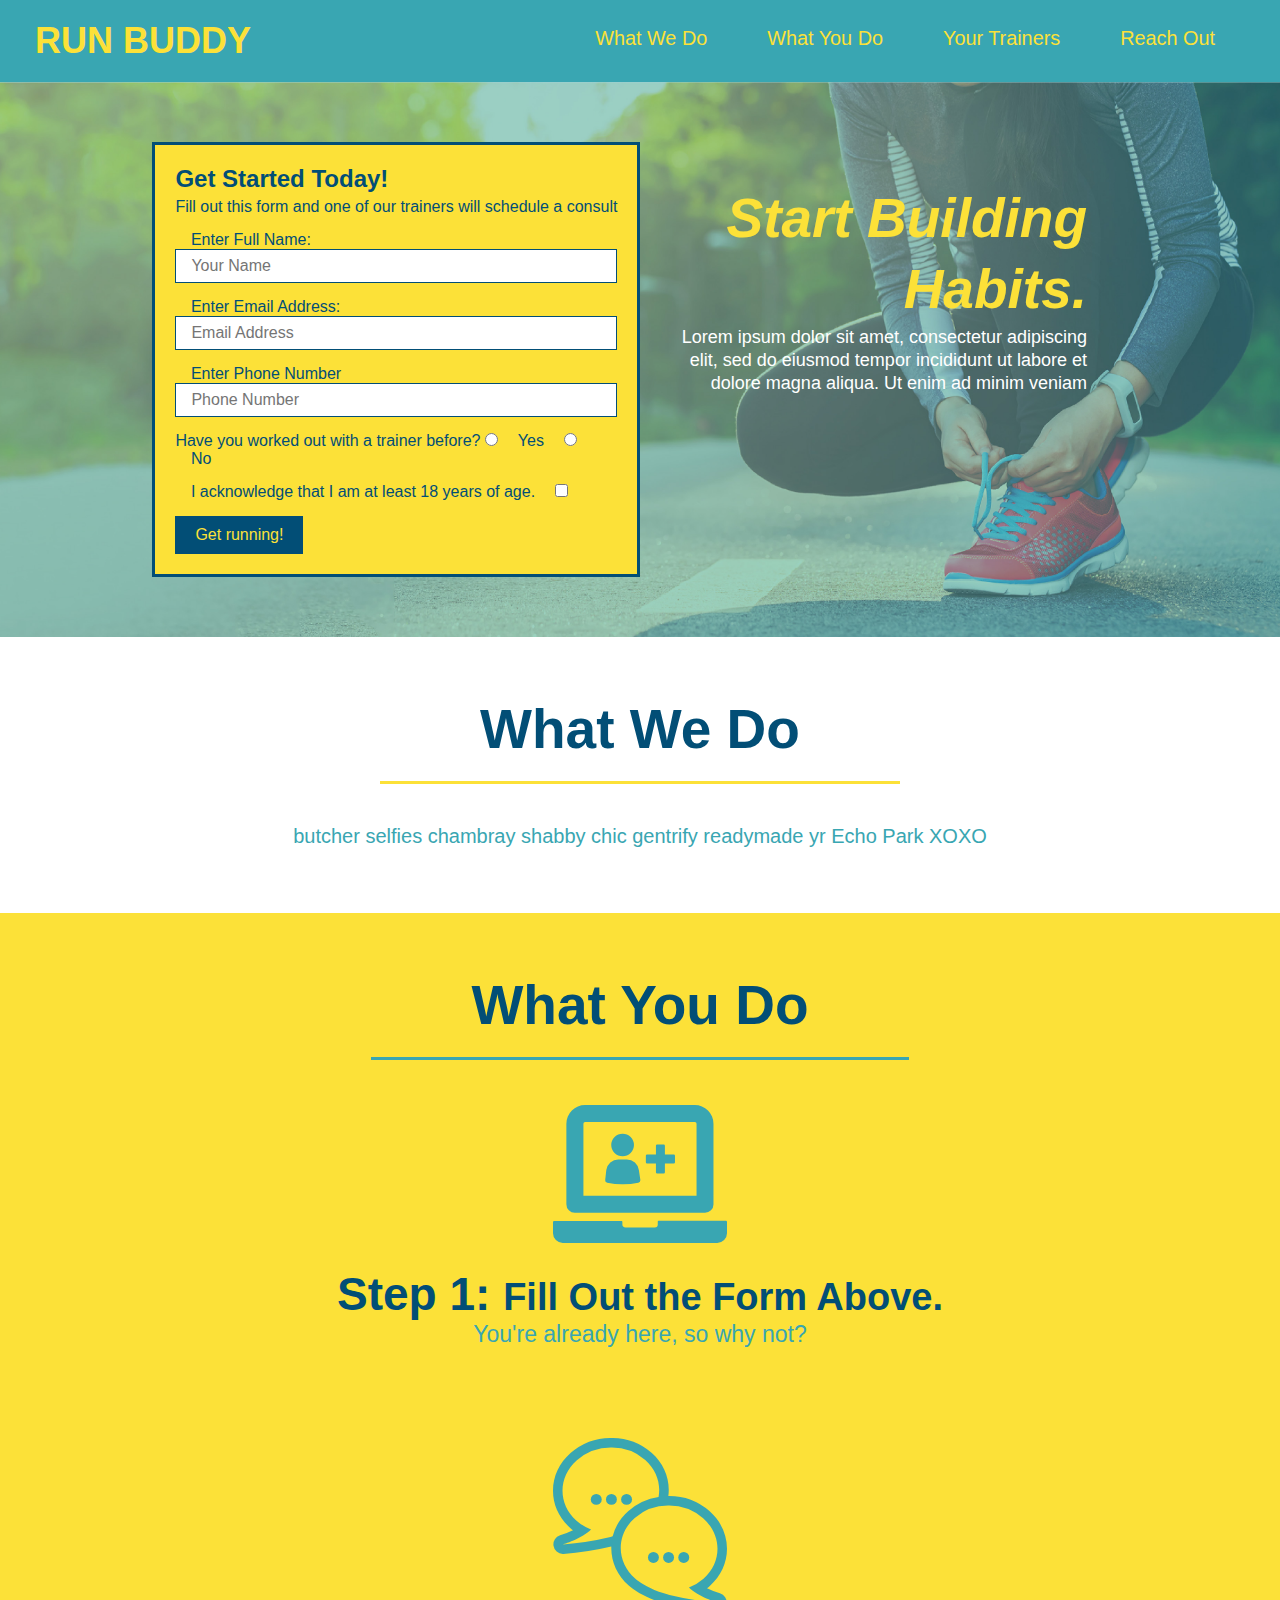
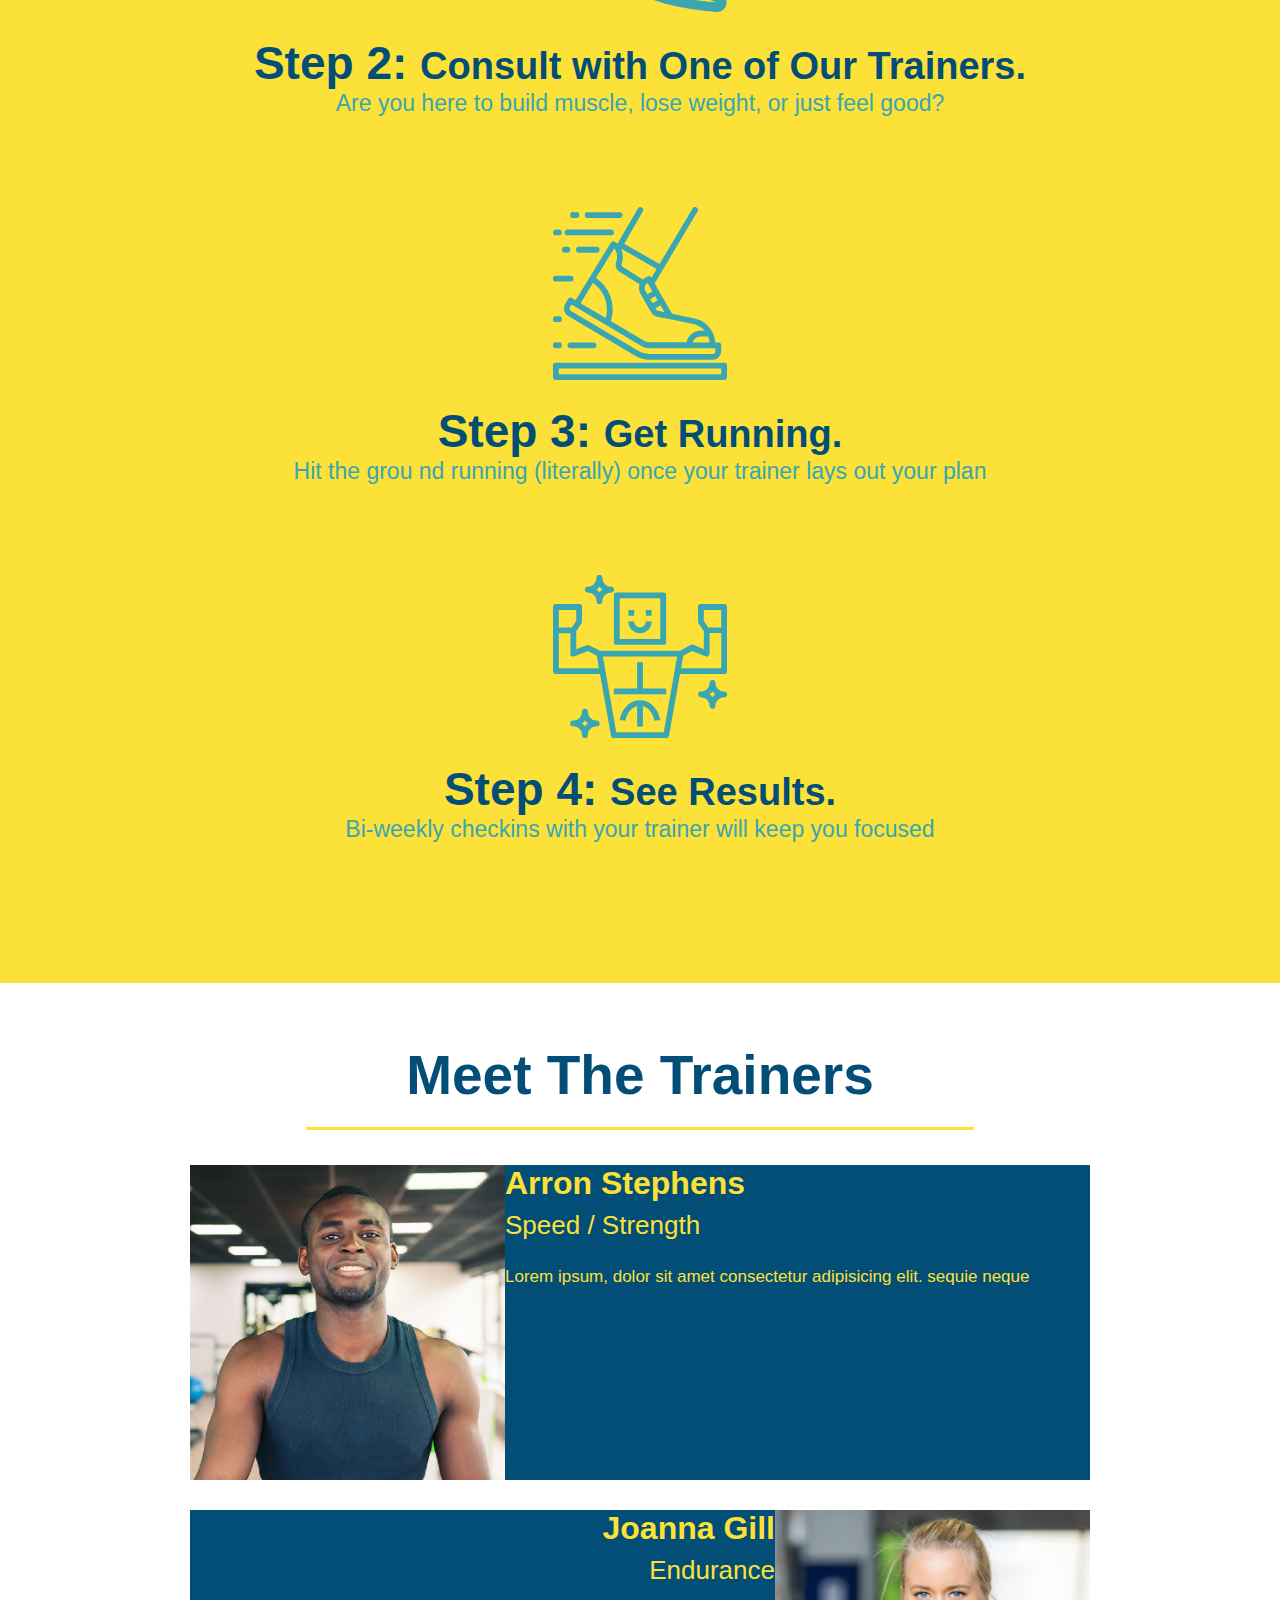
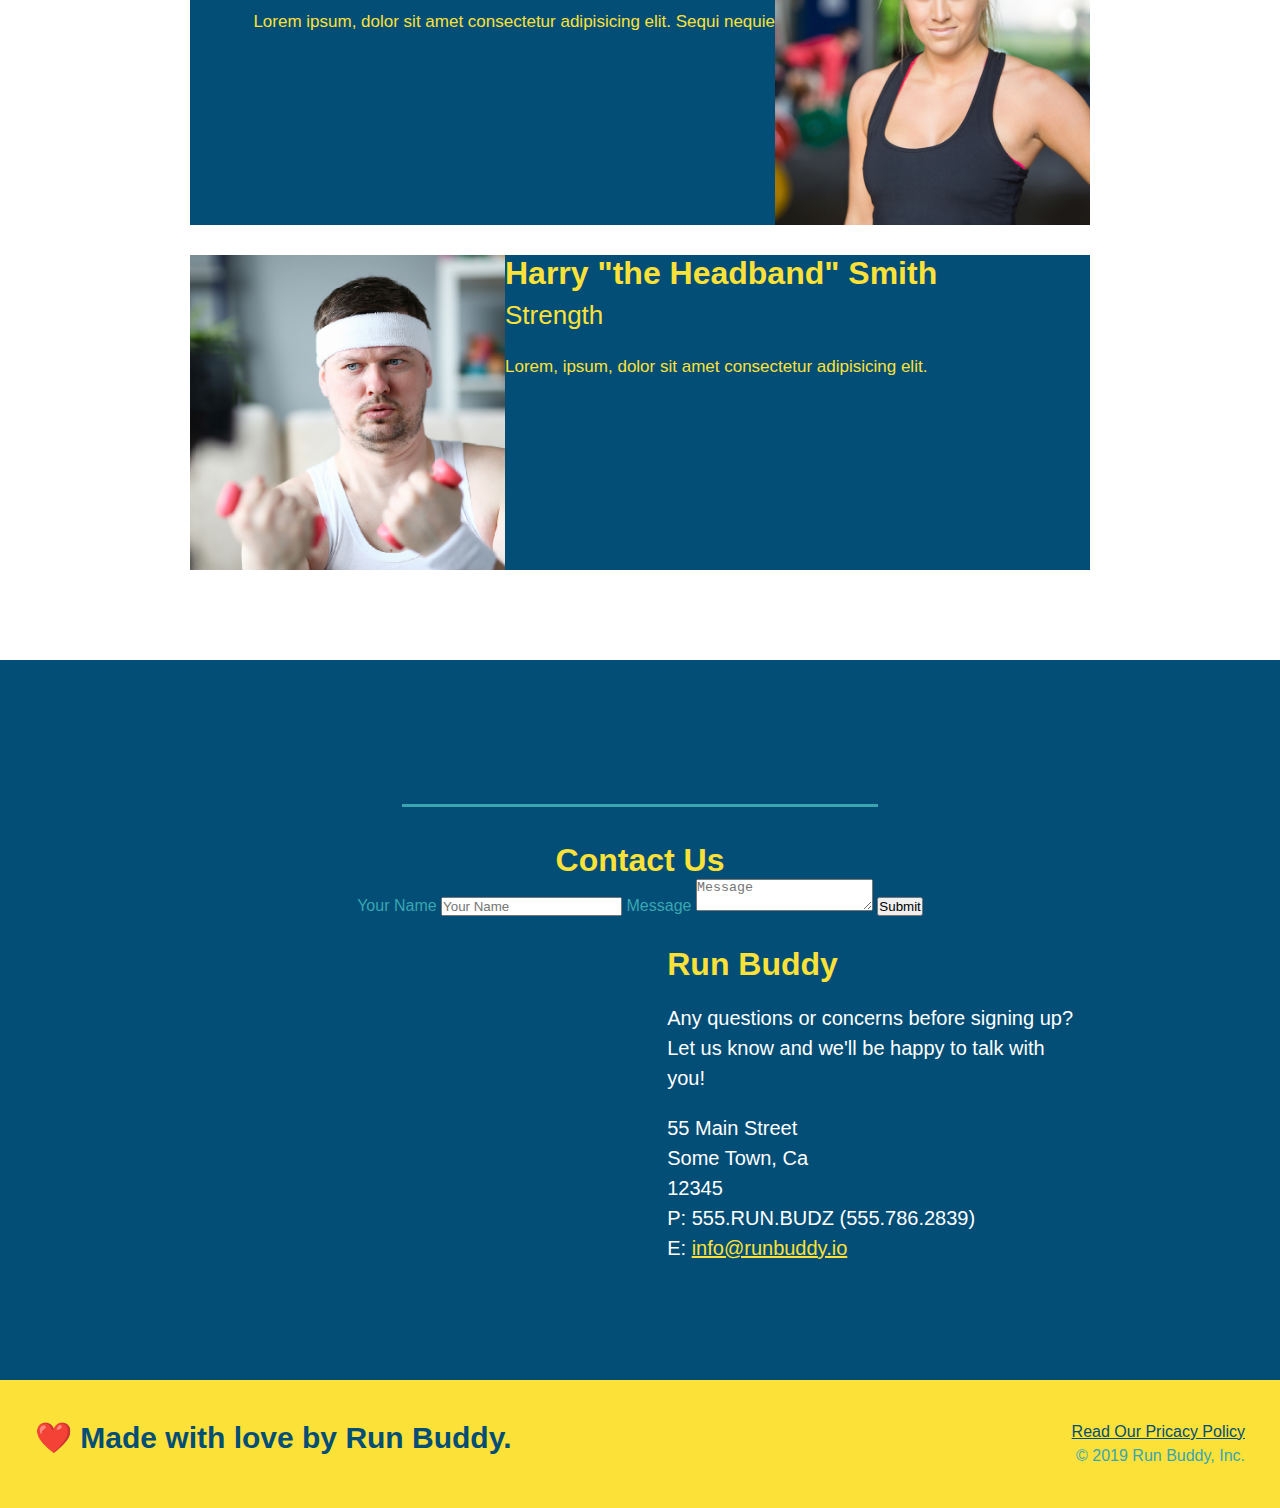
==== index.html @ 095e0df2 "add flexbox to the hero" ====
<!DOCTYPE html>
<html lang="en">
  <head>
    <link rel="stylesheet" href="style.css" />
    <meta charset="UTF-8" />
    <title>Run Buddy</title>
    
  </head> 
  
    <body>
    <!-- navigation -->
    <header>     
      <h1>
      <a href="/">RUN BUDDY</a>
      </h1>
      <nav>
    <!-- Unorderded list element -->
    <ul>
      <!-- List item element -->
      <li>
        <!-- Anchor element -->
        <a href="#what-we-do">What We Do</a>
      </li>
      <li>
          <a href="#what-you-do">What You Do</a>
      </li>
      <li>
          <a href="#your-trainers">Your Trainers</a>
      </li>
      <li>
          <a href="#reach-out">Reach Out</a>
      </li>
    </ul>

      </nav>
    </header>
    
    <!-- hero/jumbotron -->
    <section class="hero">
      <div class="hero-form">
        <h3>Get Started Today!</h3>
        <p>Fill out this form and one of our trainers will schedule a consult</p>
      <!-- Add form element -->
      <form>
        <label for="name">Enter Full Name:</label>
        <input type="text" placeholder="Your Name" name="name" id="name" class="form-input">
        
        <label for="email">Enter Email Address:</label>
        <input type="email" placeholder="Email Address" name="email" id="email" class="form-input">
        
        <label for="phone">Enter Phone Number</label>
        <input type="tel" placeholder="Phone Number" name="phone" id="phone" class="form-input">
        <p>
          Have you worked out with a trainer before?
          <input type="radio" name="trainer-confirm" id="trainer-yes" />
          <label for="trainer-yes">Yes</label>
          
          <input type="radio" name="trainer-confirm" id="trainer-no" />
          <label for="trainer-no">No</label>
        </p>
        <p>
          <label for="checkbox" >
            I acknowledge that I am at least 18 years of age.
          </label>
          <input type="checkbox" name="age-confirm" id="checkbox" />
        </p>
        <button type="submit">
          Get running!
        </button>
      </form>
      </div>
      <div class= "hero-cta">
        <h2>Start Building Habits.</h2>
        <p>Lorem ipsum dolor sit amet, consectetur adipiscing elit, sed do eiusmod tempor incididunt ut labore et dolore magna aliqua. Ut enim ad minim veniam</p>
      </div>
    </section>
    <!-- end hero -->

    <!-- "what we do" section -->
    <section id="what-we-do" class="intro">
      <h2 class="section-title primary-border">What We Do</h2> 
      <p>
        butcher selfies chambray shabby chic gentrify readymade yr Echo Park XOXO
      </p>   
    </section>

    <!-- "what you do" section-->
    <section id="what-you-do" class="steps">
        <h2 class="section-title secondary-border">What You Do</h2>
    
        <div>
          <!-- insert this img element -->
          <img src="../images/step-1.svg" alt="" />
          <h3>Step 1: <span>Fill Out the Form Above.</span></h3>
          <p>You're already here, so why not?</p>
        </div>

        <div>
          <img src="../images/step-2.svg" alt="" />
          <h3>Step 2: <span>Consult with One of Our Trainers.</span></h3>
          <p>Are you here to build muscle, lose weight, or just feel good?</p>
        </div>

        <div>
          <img src="../images/step-3.svg" alt="" />
          <h3>Step 3: <span>Get Running.</span></h3>
          <p>Hit the grou nd running (literally) once your trainer lays out your plan</p>
        </div>

        <div>
          <img src="../images/step-4.svg" alt="" />
          <h3>Step 4: <span>See Results.</span></h3>
          <p>Bi-weekly checkins with your trainer will keep you focused</p>
        </div>
      </section>


    <!-- "meet the trainers" section -->
    <section id="your-trainers" class="trainers">
        <h2 class="section-title primary-border">Meet The Trainers</h2>
    <!-- First Trainer bio -->
    <article class="trainer">
      <img src="../images/trainer-1.jpg" alt="Arron Stephens in his workout clothes" />
      <div class="trainer-bio text-left">
        <h3>Arron Stephens</h3>
        <h4>Speed / Strength</h4>
        <p>
          Lorem ipsum, dolor sit amet consectetur adipisicing elit. sequie neque
        </p>
      </div>
    </article>

    <!-- second trainer bio -->
    <article class="trainer">
      <div class="trainer-bio text-right">
        <h3>Joanna Gill</h3>
        <h4>Endurance</h4>
        <p>
          Lorem ipsum, dolor sit amet consectetur adipisicing elit. Sequi nequie 
        </p>
      </div>
      <img src="../images/trainer-2.jpg" alt="Joanna Gill cooling off" />
    </article>

    <!-- third trainer bio -->
    <article class="trainer">
      <img src="../images/trainer-3.jpg" alt="Harry Smith wearing a headband" />
      <div class="trainer-bio text-left">
        <h3>Harry "the Headband" Smith</h3>
        <h4>Strength</h4>
        <p>
          Lorem, ipsum, dolor sit amet consectetur adipisicing elit.
        </p>
        </div>
    </article>
    </section>

    <!-- "reach out" section -->
    <section id="reach-out" class="contact">
        <h2 class="section-title secondary-border">Reach Out</h2>
          <div class="contact-info">
            <h3>Contact Us</h3>
            <form>
              <label for="contact-name">Your Name</label>
              <input type="text" id="contact-name" placeholder="Your Name" />

              <label for="contact-message">Message</label>
              <textarea id="contact-message" placeholder="Message"></textarea>

              <button type="submit">Submit</button>
            </form> 
            <iframe src="https://www.google.com/maps/embed?pb=!1m18!1m12!1m3!1d3426.650216845547!2d-97.60556234904563!3d30.81244198151915!2m3!1f0!2f0!3f0!3m2!1i1024!2i768!4f13.1!3m3!1m2!1s0x86452578ee0fd2d3%3A0x9c4476f71f0358c9!2s113%20Peony%20Ln.%2C%20Jarrell%2C%20TX%2076537!5e0!3m2!1sen!2sus!4v1628014900349!5m2!1sen!2sus" 
            width="400" 
            height="400" 
            style="border:0;" 
            allowfullscreen="" 
            loading="lazy">
            </iframe> 
            <div>
              <h3>Run Buddy</h3>
              <p>
              Any questions or concerns before signing up?
              <br />
              Let us know and we'll be happy to talk with you!
              </p>
              <address>
              55 Main Street <br/>
              Some Town, Ca <br/>
              12345<br/>
              P: 555.RUN.BUDZ (555.786.2839)<br/>
              E: <a href="mailto:info@runbuddy.io">info@runbuddy.io</a>
              </address>
          </div>
          </div>
           
    
        </section>
          

    <!-- footer -->
    <footer>
        <h2>❤️ Made with love by Run Buddy.</h2>
          <div>
              <a href="./privacy-policy.html">Read Our Pricacy Policy</a><br />
              &copy; 2019 Run Buddy, Inc.
          </div>
    </footer>

  </body>
</html>
---- style.css ----
* {
  margin: 0;
  padding: 0;
  box-sizing: border-box;
}

body {
  /* more on this crazy alphanumerical value in a minute! */
  color: #39a6b2;
  font-family: Helvetica, Arial, sans-serif;
}

/* apply styles to <header> */
header {
  flex-wrap: wrap;
  display: flex;
  justify-content: space-between;
  padding: 20px 35px;
  background-color: #39a6b2
}

header h1 {
  font-weight: bold;
  font-size: 36px;
  color: #fce138;
  margin: 0;
}

header a {
  color: #fce138;
}

header a {
  text-decoration: none;
  color: #fce138;
}

header nav {
  margin: 7px 0;
}

header nav ul {
  display: flex;
  flex-wrap: wrap;
  justify-content: space-between;
  align-items: center;
  list-style: none;
}

header nav ul li a {
  margin: 0 30px;
  font-weight: lighter;
  font-size: 1.55vw;
}

header h1 {
  font-weight: bold;
  font-size: 36px;
  color: #fce138;
  margin: 0;
}

footer {
  display: flex;
  justify-content: space-between;
  flex-wrap: wrap;
  background: #fce138;
  width: 100%;
  padding: 40px 35px;
}

footer h2 {
  
  color: #024e76;
  font-size: 30px;
  margin: 0;
}

footer div {
  
  line-height: 1.5;
  text-align: right;
}

footer a {
  color: #024e76;
}

section {
  padding: 60px;
}

/* Hero Style Start */
.hero {
  background-image: url("../images/hero-bg.jpg");
  display: flex;
  justify-content: center;
  flex-wrap: wrap;
  background-size: cover;
  background-position: center;
  
}
/* Hero Style End */

.hero-form {
  background-color: #fce138;
  color: #024e76;
  padding: 20px;
  
  border: 3px solid #024e76;
  
  
  
}

.hero-form h3 {
  margin: 0;
  font-size: 24px;
}

.hero-form p {
  margin: 5px 0 15px 0;
}

.form-input {
  border: 1px solid #024e76;
  display: block;
  padding: 7px 15px;
  font-size: 16px;
  color: #024e76;
  width: 100%;
  margin-bottom: 15px;

}

.hero-form label {
  margin: 0 5px;
  width: 40%;
  margin: 3.5%;
}

.hero-form button {
  color: #fce138;
  background-color: #024e76;
  border: none;
  padding: 10px 20px;
  font-size: 16px;
}

.hero-cta {
  width: 35%;
  text-align: right;
  margin: 3.5%;
  color: #fff;
  font-size: 18px;
  line-height: 1.3;
}

.hero-cta h2 {
  font-style: italic;
  font-size: 55px;
  color: #fce138;
}


.intro {
  text-align: center;
}


.intro p {
  line-height: 1.7;
  color: #39a6b2;
  width: 80%;
  font-size: 20px;
  margin: 0 auto;
}


.steps {
  text-align: center;
  background: #fce138;
}

.section-title {
  font-size: 55px;
  color: #024e76;
  margin-bottom: 35px;
  padding: 0 100px 20px 100px;
  display: inline-block;
  border-bottom: 3px solid;
}

.primary-border {
  border-color: #fce138;
}

.secondary-border {
  border-color: #39a6b2;
}

.steps div {
  margin-bottom: 80px;
}

.steps img {
  width: 15%;
  margin: 10px 0;
}

.steps h3 {
  color: #024e76;
  font-size: 46px;
  margin-top: 10px;
}

.steps p {
  color: #39a6b2;
  font-size: 23px;
}

.steps span {
  font-size: 38px;
}

.trainers {
  text-align: center;
}

.trainer {
  width: 900px;
  margin: 0 auto 30px auto;
  background: #024e76;
  color: #fce138;
  overflow: auto;
}

.trainer img {
  width: 35%;
  float: left;
}

.trainer-bio {
  padding: 35 px;
  float: left;
  width: 65%;
}

.trainer-bio h3 {
  font-size: 32px;
  margin-bottom: 8px;
}

.trainer-bio h4 {
  font-weight: lighter;
  font-size: 26px;
  margin-bottom: 25px;
}

.trainer-bio p {
  font-size: 17px;
  line-height: 1.3;
}

.text-left {
  text-align: left;
}

.text-right {
  text-align: right;
}

/* REACH OUT STYELS START */

.contact {
  text-align: center;
  background: #024e76;
}

.contact-info iframe {
  width: 400px;
  height: 400px;
}

.contact-info div {
  width: 410px;
  display: inline-block;
  vertical-align: top;
  text-align: left;
  margin: 30px 0 0 60px;
  color: white;
}

.contact-info h3 {
  color: #fce138;
  font-size: 32px;
}

.contact-info p, .contact-info address {
  margin: 20px 0;
  line-height: 1.5;
  font-size: 20px;
  font-style: normal;
}

.contact-info a {
  color: #fce138;
}

/* REACH OUT STYLES END */
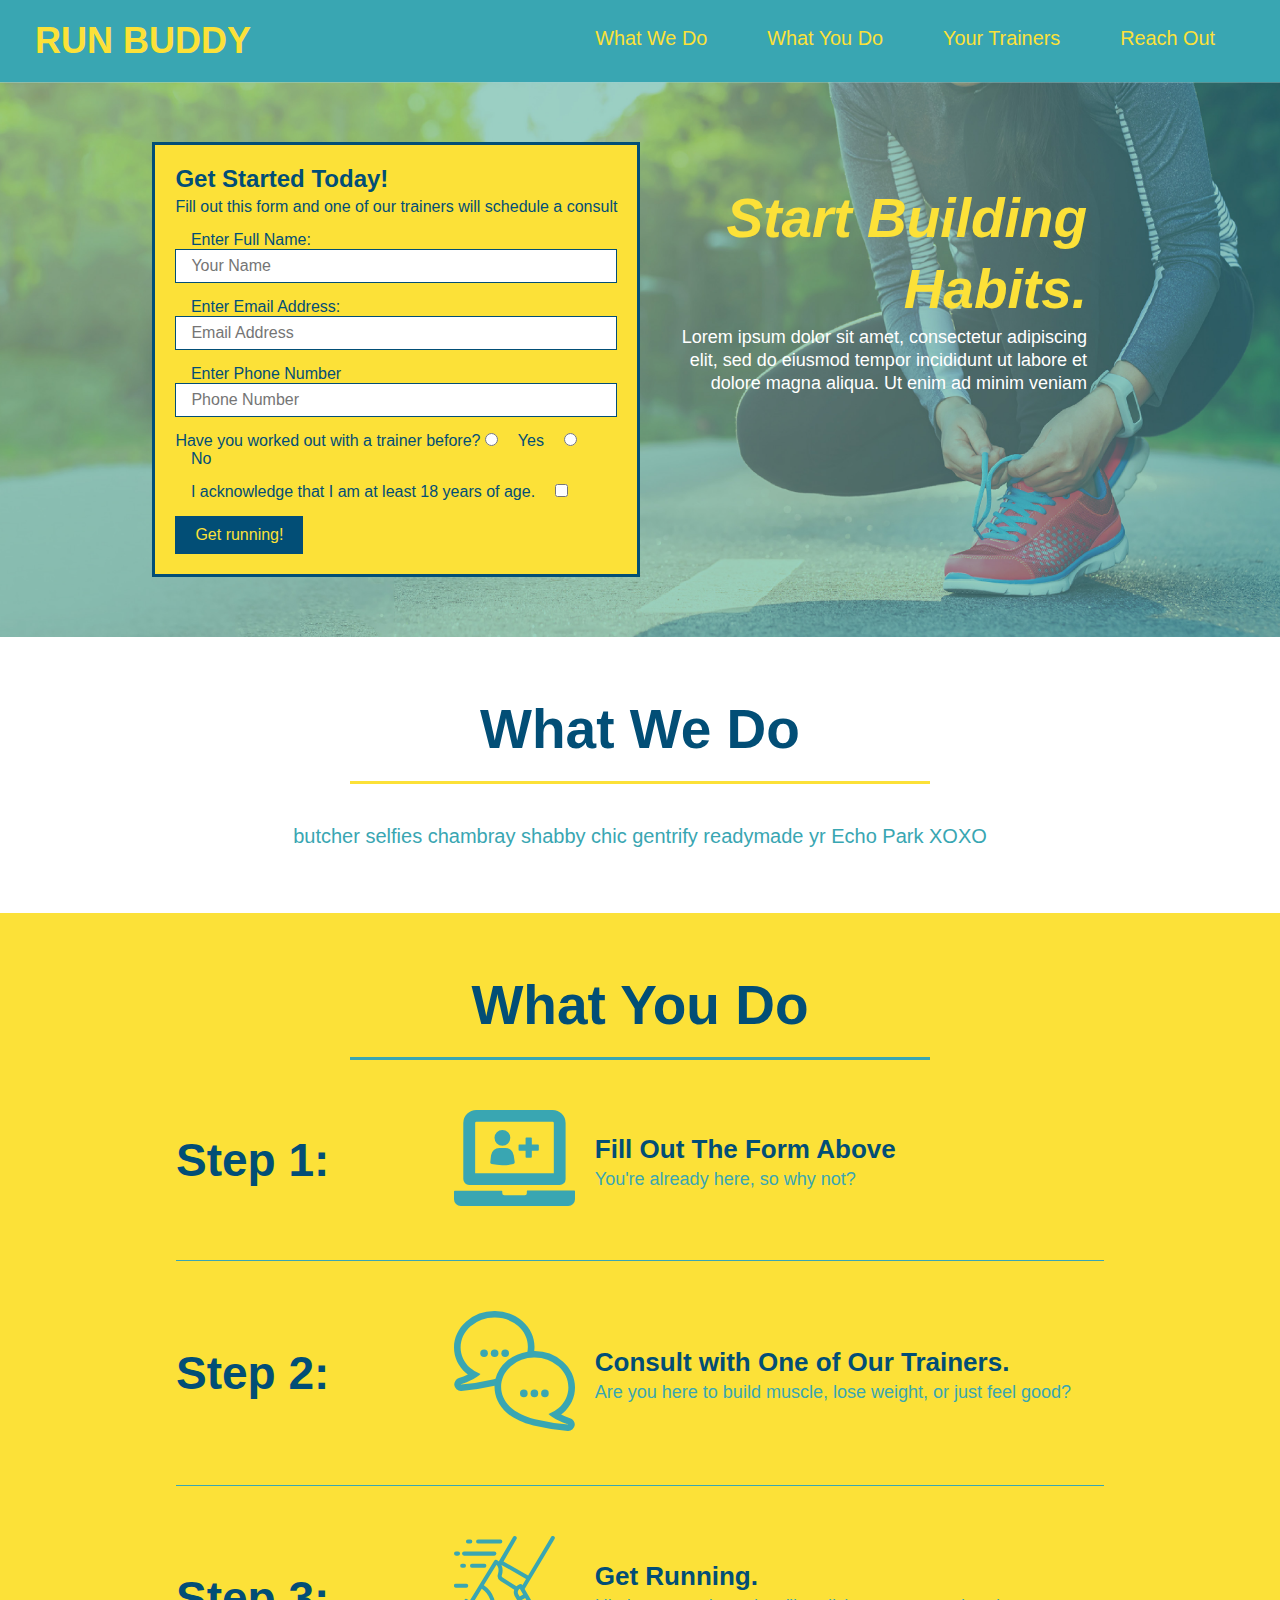
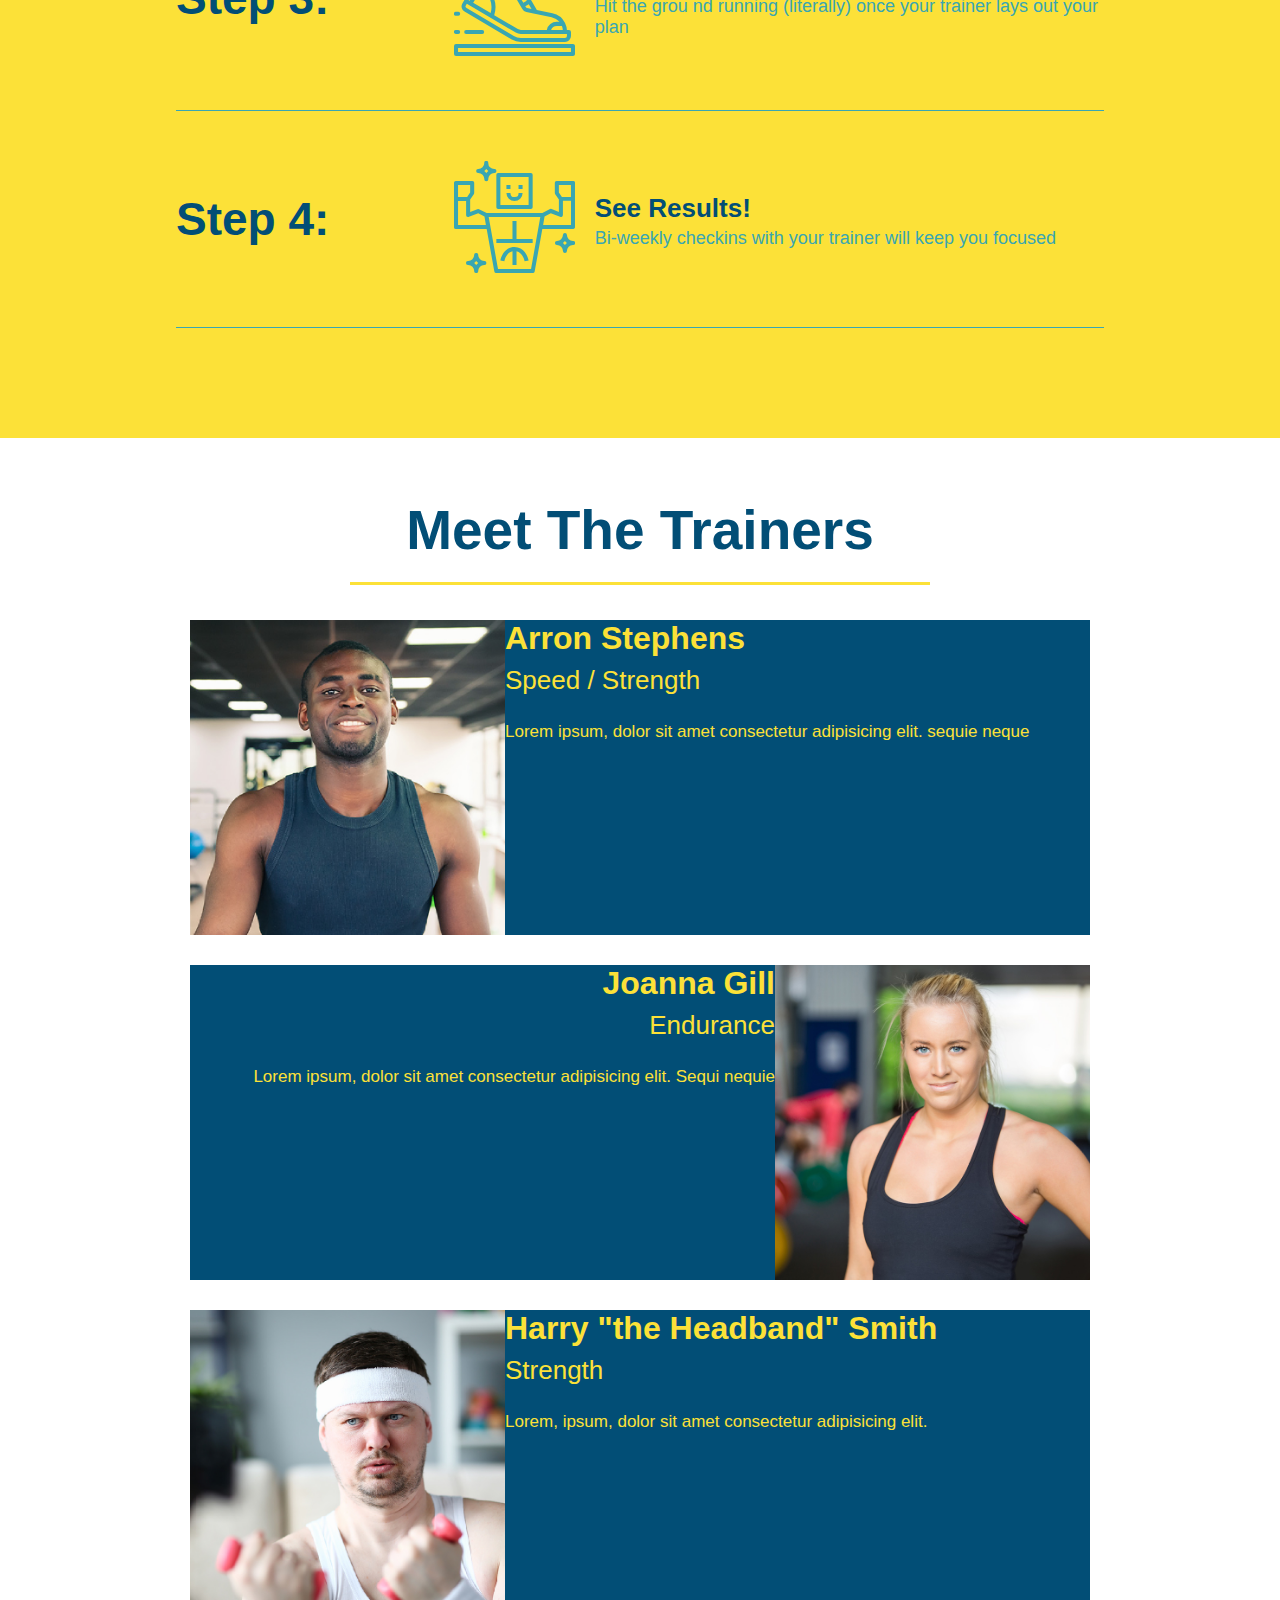
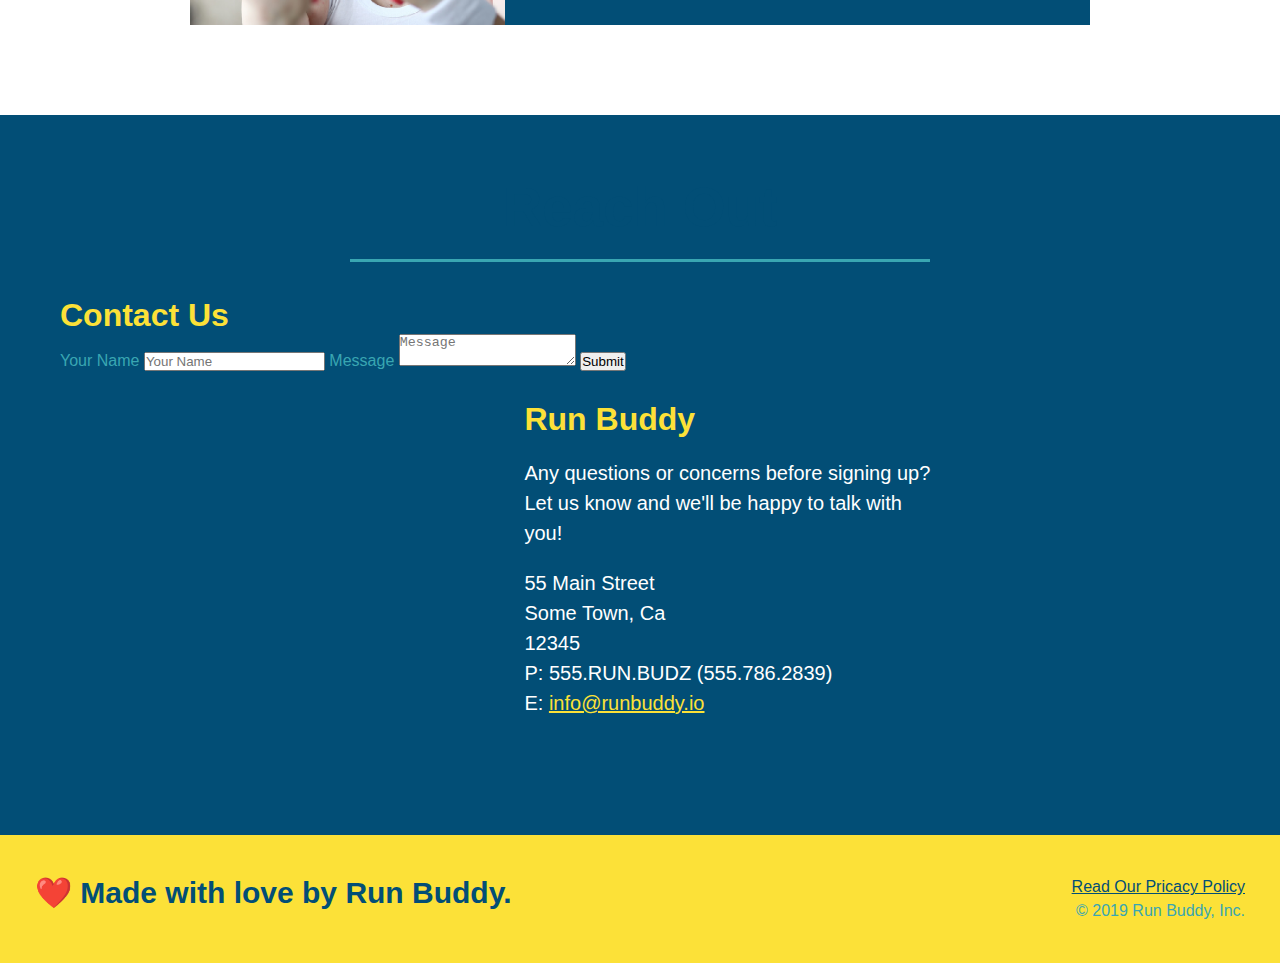
==== commit f524388d: "add flexbox to the steps" ====
--- a/index.html
+++ b/index.html
@@ -78,39 +78,71 @@
 
     <!-- "what we do" section -->
     <section id="what-we-do" class="intro">
+    <div class="flex-row">
       <h2 class="section-title primary-border">What We Do</h2> 
+    </div>
+    <div> 
       <p>
         butcher selfies chambray shabby chic gentrify readymade yr Echo Park XOXO
       </p>   
+    </div>
     </section>
 
     <!-- "what you do" section-->
     <section id="what-you-do" class="steps">
         <h2 class="section-title secondary-border">What You Do</h2>
     
-        <div>
-          <!-- insert this img element -->
-          <img src="../images/step-1.svg" alt="" />
-          <h3>Step 1: <span>Fill Out the Form Above.</span></h3>
-          <p>You're already here, so why not?</p>
-        </div>
-
-        <div>
-          <img src="../images/step-2.svg" alt="" />
-          <h3>Step 2: <span>Consult with One of Our Trainers.</span></h3>
-          <p>Are you here to build muscle, lose weight, or just feel good?</p>
-        </div>
-
-        <div>
-          <img src="../images/step-3.svg" alt="" />
-          <h3>Step 3: <span>Get Running.</span></h3>
+        <div class="step">
+          <h3>Step 1:</h3>
+          <div class="step-info">
+            <div class="step-img">
+              <img src="../images/step-1.svg" alt="" />
+            </div>
+            <div class="step-text">
+              <h4>Fill Out The Form Above</h4>
+            <p>You're already here, so why not?</p>
+        </div>
+        </div>
+        </div>
+
+        <div class="step">
+          <h3>Step 2:</h3>
+          <div class="step-info">
+            <div class="step-img">
+              <img src="../images/step-2.svg" alt="" />
+            </div>
+            <div class="step-text">
+              <h4>Consult with One of Our Trainers.</h4>
+            <p>Are you here to build muscle, lose weight, or just feel good?</p>
+        </div>
+        </div>
+        </div>
+
+
+        <div class="step">
+          <h3>Step 3:</h3>
+          <div class="step-info">
+            <div class="step-img">
+              <img src="../images/step-3.svg" alt="" />
+            </div>
+            <div class="step-text">
+              <h4>Get Running.</h4>
           <p>Hit the grou nd running (literally) once your trainer lays out your plan</p>
         </div>
-
-        <div>
-          <img src="../images/step-4.svg" alt="" />
-          <h3>Step 4: <span>See Results.</span></h3>
-          <p>Bi-weekly checkins with your trainer will keep you focused</p>
+        </div>
+        </div>
+
+        <div class="step">
+          <h3>Step 4:</h3>
+          <div class="step-info">
+            <div class="step-img">
+              <img src="../images/step-4.svg" alt="" />
+            </div>
+            <div class="step-text">
+              <h4>See Results!</h4>
+            <p>Bi-weekly checkins with your trainer will keep you focused</p>
+            </div>
+          </div>
         </div>
       </section>
 
--- a/style.css
+++ b/style.css
@@ -163,9 +163,7 @@
 }
 
 
-.intro {
-  text-align: center;
-}
+
 
 
 .intro p {
@@ -174,20 +172,22 @@
   width: 80%;
   font-size: 20px;
   margin: 0 auto;
+  text-align: center;
 }
 
 
 .steps {
-  text-align: center;
+  
   background: #fce138;
 }
 
 .section-title {
   font-size: 55px;
   color: #024e76;
-  margin-bottom: 35px;
-  padding: 0 100px 20px 100px;
-  display: inline-block;
+  padding-bottom: 20px;
+  text-align: center;
+  margin: 0 auto 35px auto;
+  width: 50%;
   border-bottom: 3px solid;
 }
 
@@ -199,32 +199,56 @@
   border-color: #39a6b2;
 }
 
-.steps div {
-  margin-bottom: 80px;
-}
-
-.steps img {
-  width: 15%;
-  margin: 10px 0;
-}
-
-.steps h3 {
+.step {
+  margin: 50px auto;
+  padding-bottom: 50px;
+  width: 80%;
+  border-bottom: 1px solid #39a6b2;
+  display: flex;
+  flex-wrap: wrap;
+  align-items: center;
+  justify-content: space-between;
+}
+
+.step-img {
+  flex: 1 12%;
+  margin-right: 20px;
+}
+
+.step h3 {
   color: #024e76;
   font-size: 46px;
-  margin-top: 10px;
-}
-
-.steps p {
+  flex: 1 30%;
+}
+
+.step-info {
+  flex: 2 70%;
+  display: flex;
+  flex-wrap: wrap;
+  align-items: center;
+}
+
+.step-text p {
   color: #39a6b2;
-  font-size: 23px;
-}
-
-.steps span {
-  font-size: 38px;
+  font-size: 18px;
+}
+
+.step-text h4 {
+  font-size: 26px;
+  line-height: 1.5;
+  color: #024e76;
+}
+
+.step-text {
+  flex:12;
+}
+
+.step-img img {
+  max-width: 100%;
 }
 
 .trainers {
-  text-align: center;
+  
 }
 
 .trainer {
@@ -273,7 +297,7 @@
 /* REACH OUT STYELS START */
 
 .contact {
-  text-align: center;
+  
   background: #024e76;
 }
 
@@ -307,6 +331,10 @@
   color: #fce138;
 }
 
+.flex-row {
+  display: flex;
+}
+
 /* REACH OUT STYLES END */
 
 
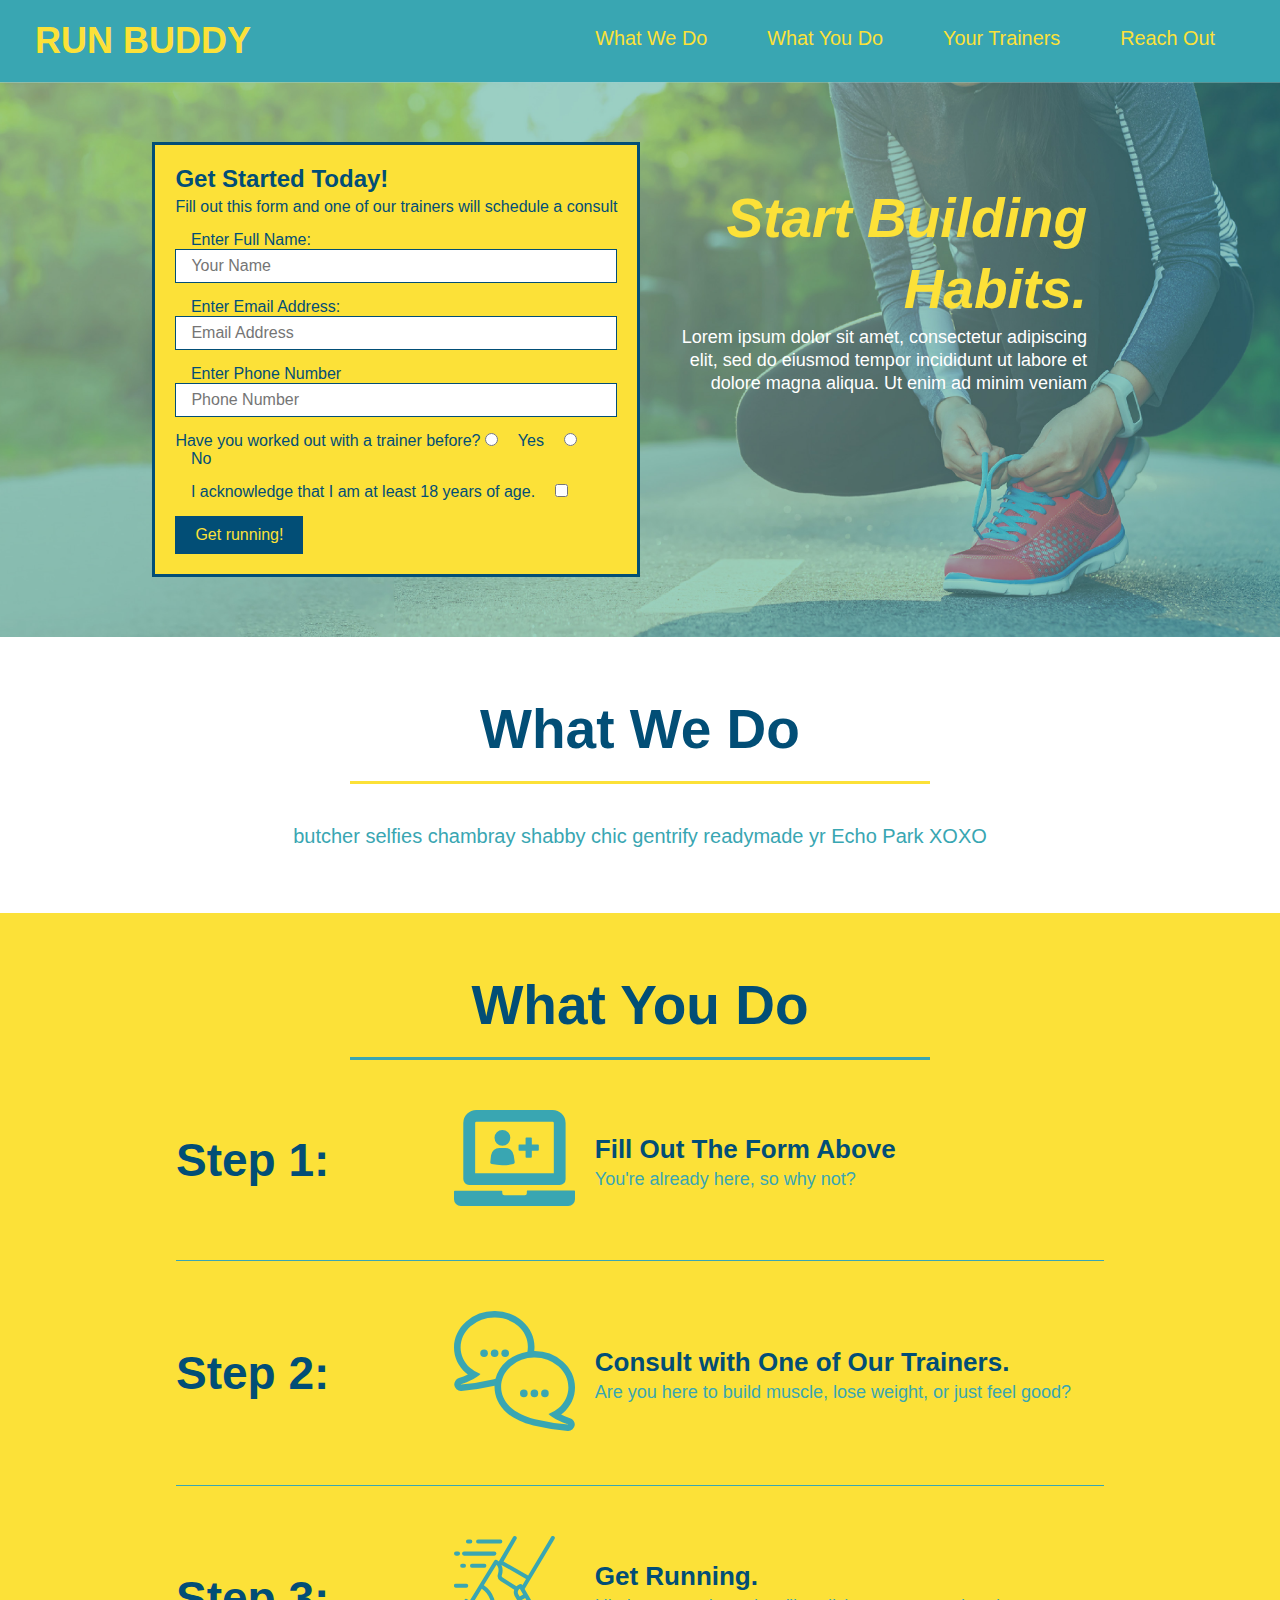
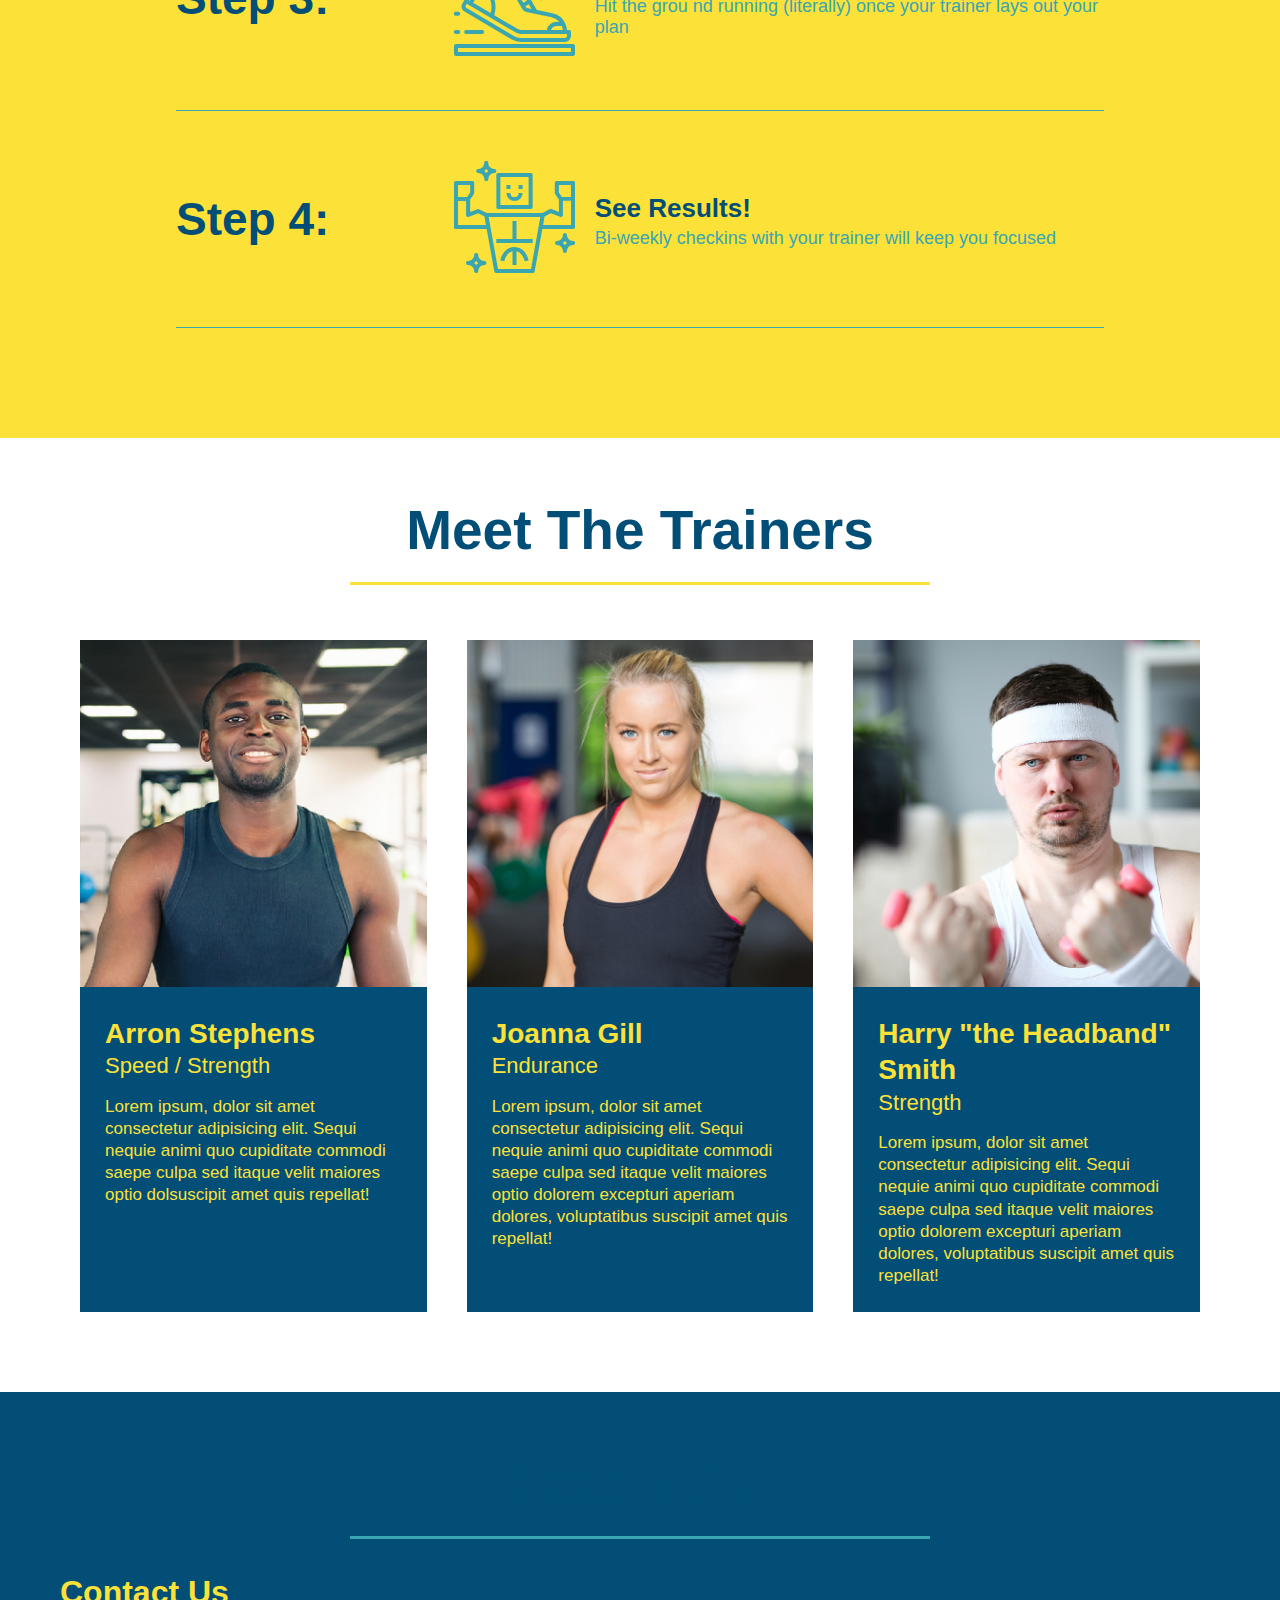
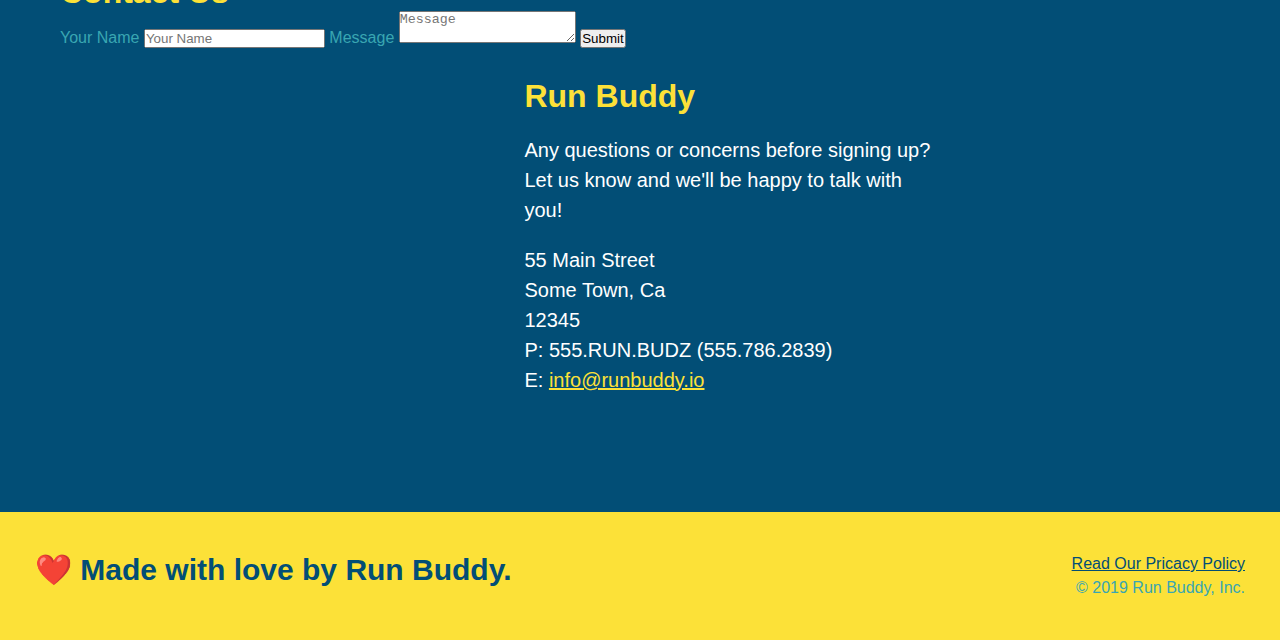
==== commit 8a395745: "add flexbox to the trainers" ====
--- a/index.html
+++ b/index.html
@@ -148,44 +148,57 @@
 
 
     <!-- "meet the trainers" section -->
-    <section id="your-trainers" class="trainers">
+    <section id="your-trainers">
         <h2 class="section-title primary-border">Meet The Trainers</h2>
     <!-- First Trainer bio -->
+    <div class="trainers">
     <article class="trainer">
       <img src="../images/trainer-1.jpg" alt="Arron Stephens in his workout clothes" />
-      <div class="trainer-bio text-left">
-        <h3>Arron Stephens</h3>
-        <h4>Speed / Strength</h4>
-        <p>
-          Lorem ipsum, dolor sit amet consectetur adipisicing elit. sequie neque
-        </p>
-      </div>
-    </article>
+      <div class="trainer-bio">
+        <h3 class="trainer-name">Arron Stephens</h3>
+        <h4 class="trainer-role">Speed / Strength</h4>
+        <p>
+          Lorem ipsum, dolor sit amet consectetur adipisicing elit. Sequi nequie animi quo cupiditate commodi saepe culpa sed 
+          itaque velit maiores optio dolsuscipit amet quis repellat!
+        </p>   
+      </div>
+      </article>
+    
+    
+
 
     <!-- second trainer bio -->
     <article class="trainer">
-      <div class="trainer-bio text-right">
-        <h3>Joanna Gill</h3>
-        <h4>Endurance</h4>
-        <p>
-          Lorem ipsum, dolor sit amet consectetur adipisicing elit. Sequi nequie 
-        </p>
-      </div>
       <img src="../images/trainer-2.jpg" alt="Joanna Gill cooling off" />
+      <div class="trainer-bio">
+        <h3 class="trainer-name">Joanna Gill</h3>
+        <h4 class="trainer-role">Endurance</h4>
+        <p>
+          Lorem ipsum, dolor sit amet consectetur adipisicing elit. Sequi nequie animi quo cupiditate commodi saepe culpa sed 
+          itaque velit maiores optio dolorem excepturi aperiam dolores, voluptatibus suscipit amet quis repellat!
+        </p>
+      
+      </div>
+      
     </article>
 
     <!-- third trainer bio -->
     <article class="trainer">
       <img src="../images/trainer-3.jpg" alt="Harry Smith wearing a headband" />
-      <div class="trainer-bio text-left">
-        <h3>Harry "the Headband" Smith</h3>
-        <h4>Strength</h4>
-        <p>
-          Lorem, ipsum, dolor sit amet consectetur adipisicing elit.
-        </p>
-        </div>
+      <div class="trainer-bio">
+        <h3 class="trainer-name">Harry "the Headband" Smith</h3>
+        <h4 class="trainer-role">Strength</h4>
+        <p>
+          Lorem ipsum, dolor sit amet consectetur adipisicing elit. Sequi nequie animi quo cupiditate commodi saepe culpa sed 
+          itaque velit maiores optio dolorem excepturi aperiam dolores, voluptatibus suscipit amet quis repellat!
+        </p>
+        
+      </div>
+      
     </article>
-    </section>
+        
+  </section>
+
 
     <!-- "reach out" section -->
     <section id="reach-out" class="contact">
--- a/style.css
+++ b/style.css
@@ -248,51 +248,51 @@
 }
 
 .trainers {
-  
+  width: 100%;
+  margin: 0 auto;
+  display:flex;
+  flex-wrap:wrap;
+  justify-content: space-around;
 }
 
 .trainer {
-  width: 900px;
-  margin: 0 auto 30px auto;
+  
+  margin: 20px;
   background: #024e76;
   color: #fce138;
-  overflow: auto;
+  flex: 1;
+  
 }
 
 .trainer img {
-  width: 35%;
-  float: left;
+  width: 100%;
+  
 }
 
 .trainer-bio {
-  padding: 35 px;
-  float: left;
-  width: 65%;
+  padding:25px;
+  
+  
+  line-height: 1.3;
 }
 
 .trainer-bio h3 {
-  font-size: 32px;
-  margin-bottom: 8px;
+  font-size: 28px;
+  
 }
 
 .trainer-bio h4 {
   font-weight: lighter;
-  font-size: 26px;
-  margin-bottom: 25px;
+  font-size: 22px;
+  margin-bottom: 15px;
 }
 
 .trainer-bio p {
   font-size: 17px;
-  line-height: 1.3;
-}
-
-.text-left {
-  text-align: left;
-}
-
-.text-right {
-  text-align: right;
-}
+  
+}
+
+
 
 /* REACH OUT STYELS START */
 
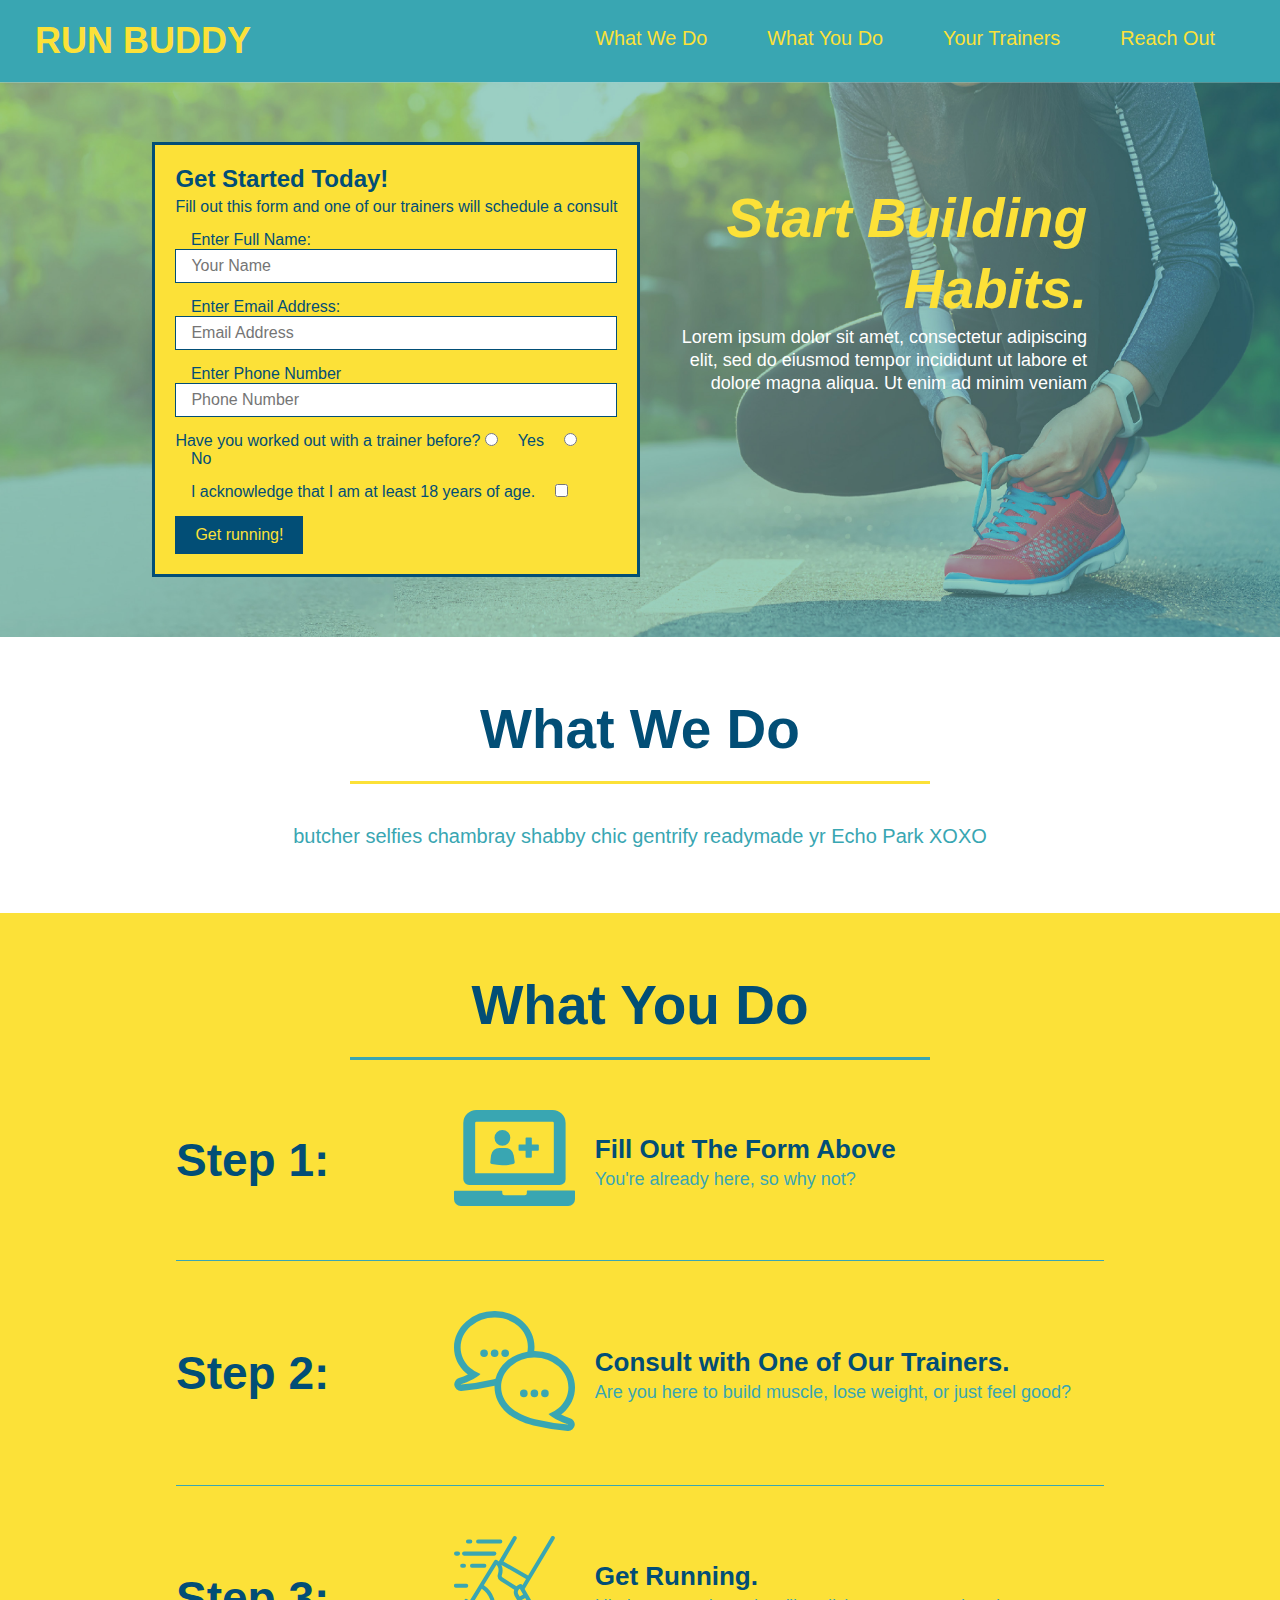
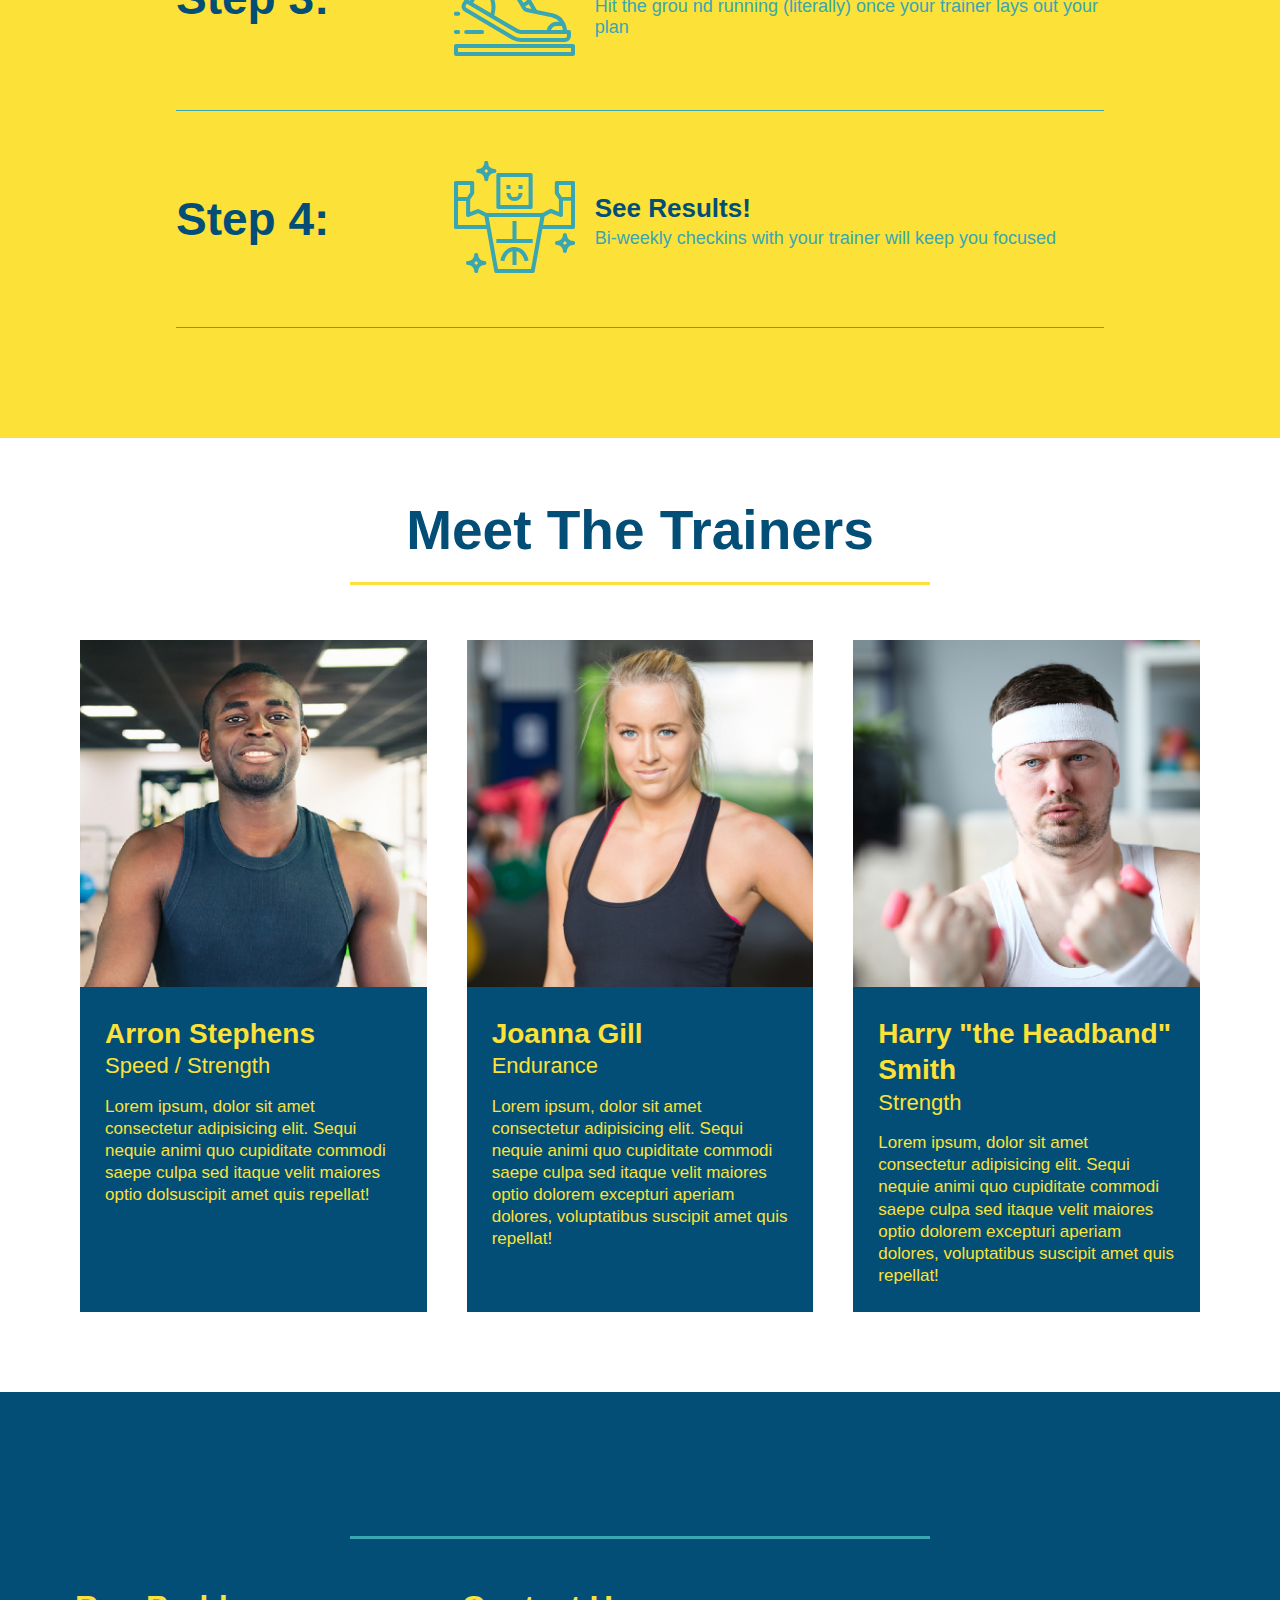
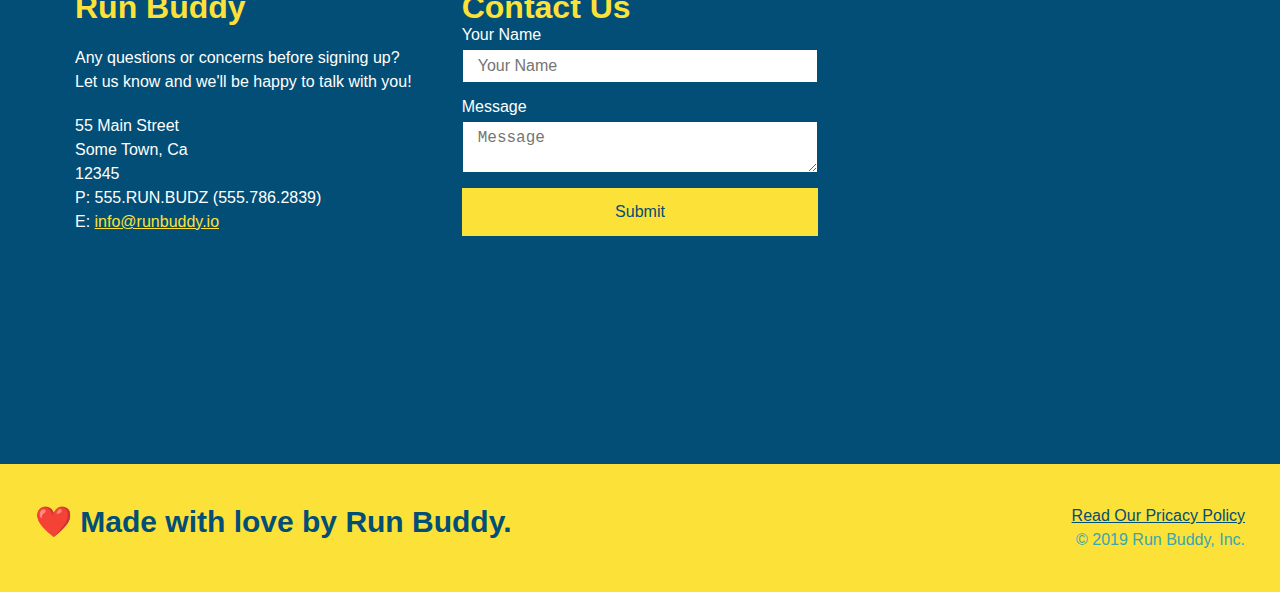
==== commit d8b6069a: "added flex box for reach out section" ====
--- a/index.html
+++ b/index.html
@@ -203,17 +203,41 @@
     <!-- "reach out" section -->
     <section id="reach-out" class="contact">
         <h2 class="section-title secondary-border">Reach Out</h2>
+          
           <div class="contact-info">
+           <div> 
+            <h3>Run Buddy</h3>
+            <p>
+            Any questions or concerns before signing up?
+            <br />
+            Let us know and we'll be happy to talk with you!
+            </p>
+
+            <address>
+              55 Main Street <br/>
+              Some Town, Ca <br/>
+              12345<br/>
+              P: 555.RUN.BUDZ (555.786.2839)<br/>
+              E: <a href="mailto:info@runbuddy.io">info@runbuddy.io</a>
+              </address>
+            </div>
+          
+          
+          
+          <div class="contact-form">
             <h3>Contact Us</h3>
-            <form>
-              <label for="contact-name">Your Name</label>
-              <input type="text" id="contact-name" placeholder="Your Name" />
-
-              <label for="contact-message">Message</label>
-              <textarea id="contact-message" placeholder="Message"></textarea>
-
-              <button type="submit">Submit</button>
-            </form> 
+              <form>
+                <label for="contact-name">Your Name</label>
+                <input type="text" id="contact-name" placeholder="Your Name" />
+
+                <label for="contact-message">Message</label>
+                <textarea id="contact-message" placeholder="Message"></textarea>
+
+                <button type="submit">Submit</button>
+              </form> 
+            </div>
+          
+
             <iframe src="https://www.google.com/maps/embed?pb=!1m18!1m12!1m3!1d3426.650216845547!2d-97.60556234904563!3d30.81244198151915!2m3!1f0!2f0!3f0!3m2!1i1024!2i768!4f13.1!3m3!1m2!1s0x86452578ee0fd2d3%3A0x9c4476f71f0358c9!2s113%20Peony%20Ln.%2C%20Jarrell%2C%20TX%2076537!5e0!3m2!1sen!2sus!4v1628014900349!5m2!1sen!2sus" 
             width="400" 
             height="400" 
@@ -221,25 +245,9 @@
             allowfullscreen="" 
             loading="lazy">
             </iframe> 
-            <div>
-              <h3>Run Buddy</h3>
-              <p>
-              Any questions or concerns before signing up?
-              <br />
-              Let us know and we'll be happy to talk with you!
-              </p>
-              <address>
-              55 Main Street <br/>
-              Some Town, Ca <br/>
-              12345<br/>
-              P: 555.RUN.BUDZ (555.786.2839)<br/>
-              E: <a href="mailto:info@runbuddy.io">info@runbuddy.io</a>
-              </address>
-          </div>
-          </div>
-           
-    
-        </section>
+            </div>
+            
+    </section>
           
 
     <!-- footer -->
--- a/style.css
+++ b/style.css
@@ -295,6 +295,17 @@
 
 
 /* REACH OUT STYELS START */
+.contact-info {
+  display:flex;
+  justify-content: space-between;
+  flex-wrap: wrap;
+}
+
+.contact-info > * {
+  flex: 1;
+  margin: 15px;
+}
+
 
 .contact {
   
@@ -302,16 +313,10 @@
 }
 
 .contact-info iframe {
-  width: 400px;
   height: 400px;
 }
 
 .contact-info div {
-  width: 410px;
-  display: inline-block;
-  vertical-align: top;
-  text-align: left;
-  margin: 30px 0 0 60px;
   color: white;
 }
 
@@ -323,8 +328,9 @@
 .contact-info p, .contact-info address {
   margin: 20px 0;
   line-height: 1.5;
-  font-size: 20px;
+  font-size: 16px;
   font-style: normal;
+
 }
 
 .contact-info a {
@@ -335,6 +341,27 @@
   display: flex;
 }
 
+.contact-form input, .contact-form textarea {
+  border: 1px solid #024e76;
+  display: block;
+  padding: 7px 15px;
+  font-size: 16px;
+  color: #024e76;
+  width: 100%;
+  margin-bottom: 15px;
+  margin-top: 5px;
+}
+
+.contact-form button {
+  width: 100%;
+  border: none;
+  background: #fce138;
+  color: #024e76;
+  text-align: center;
+  padding: 15px 0;
+  font-size: 16px;
+}
+
 /* REACH OUT STYLES END */
 
 
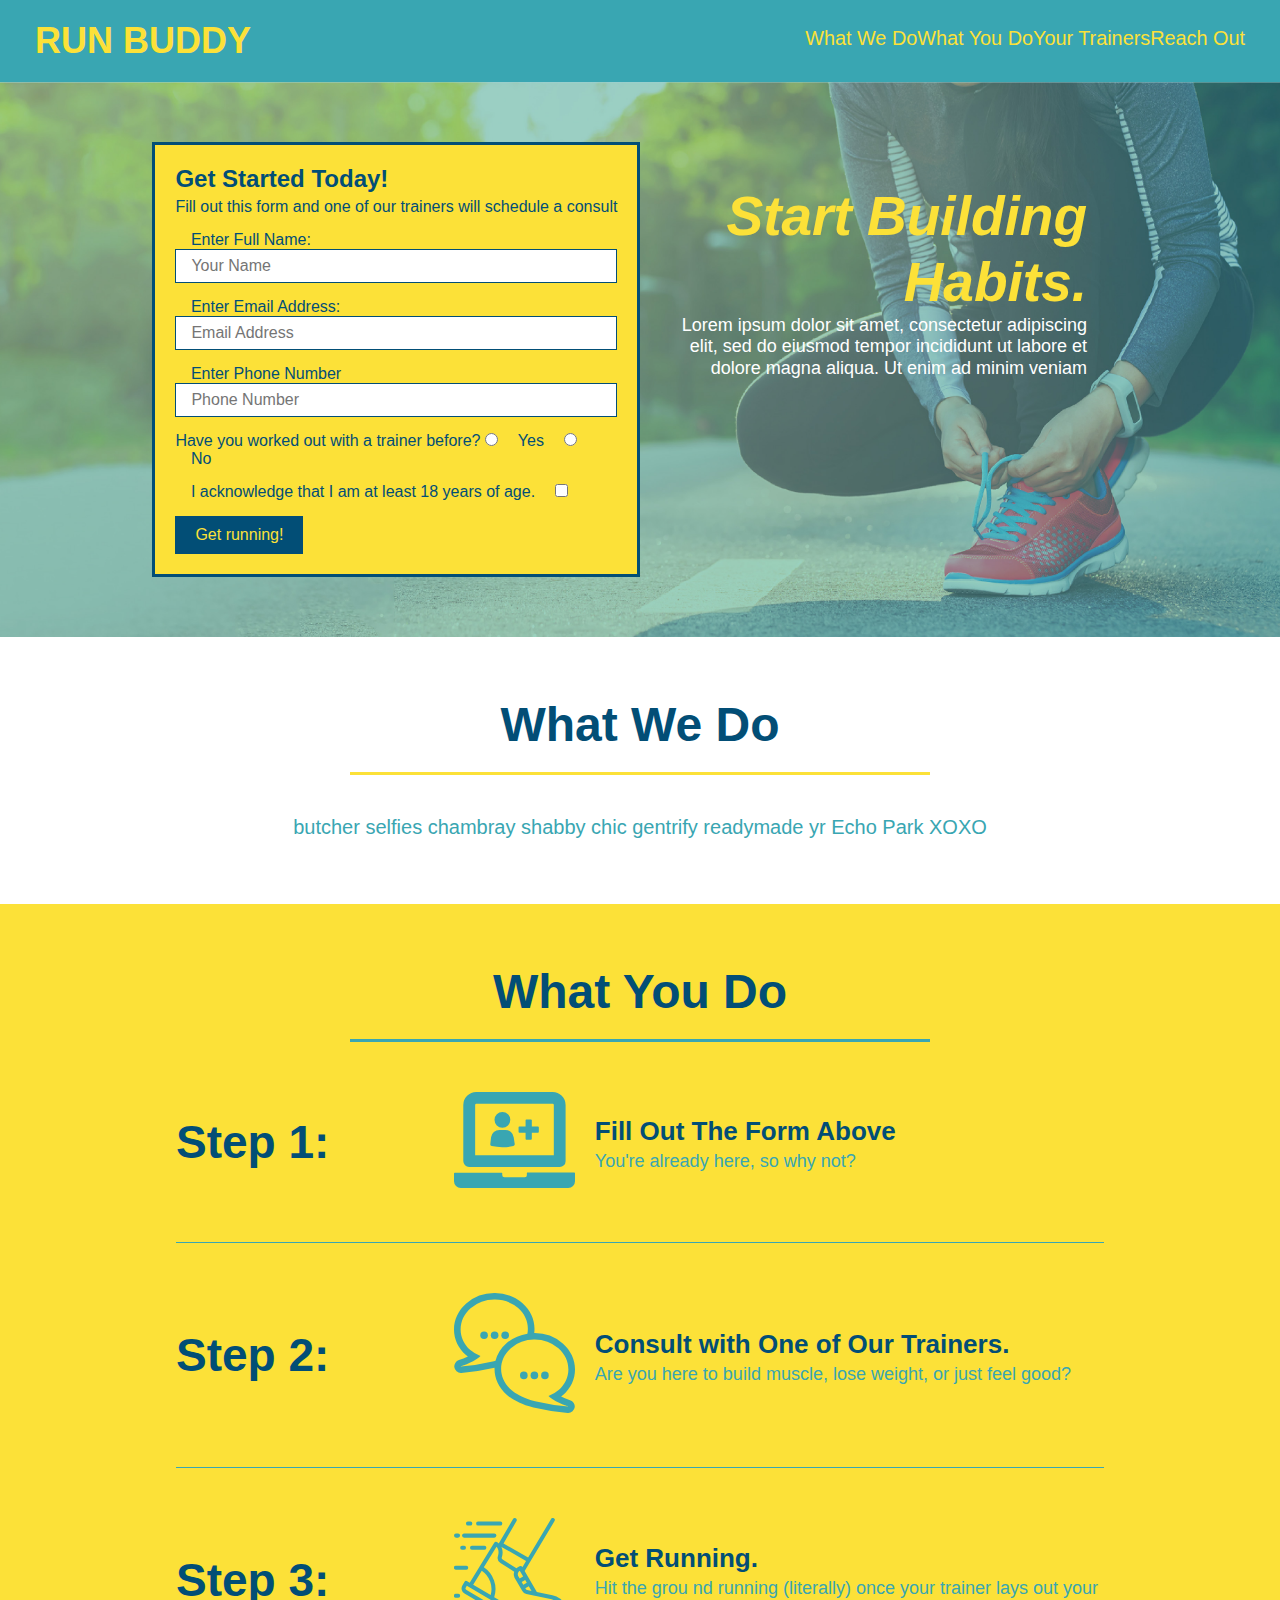
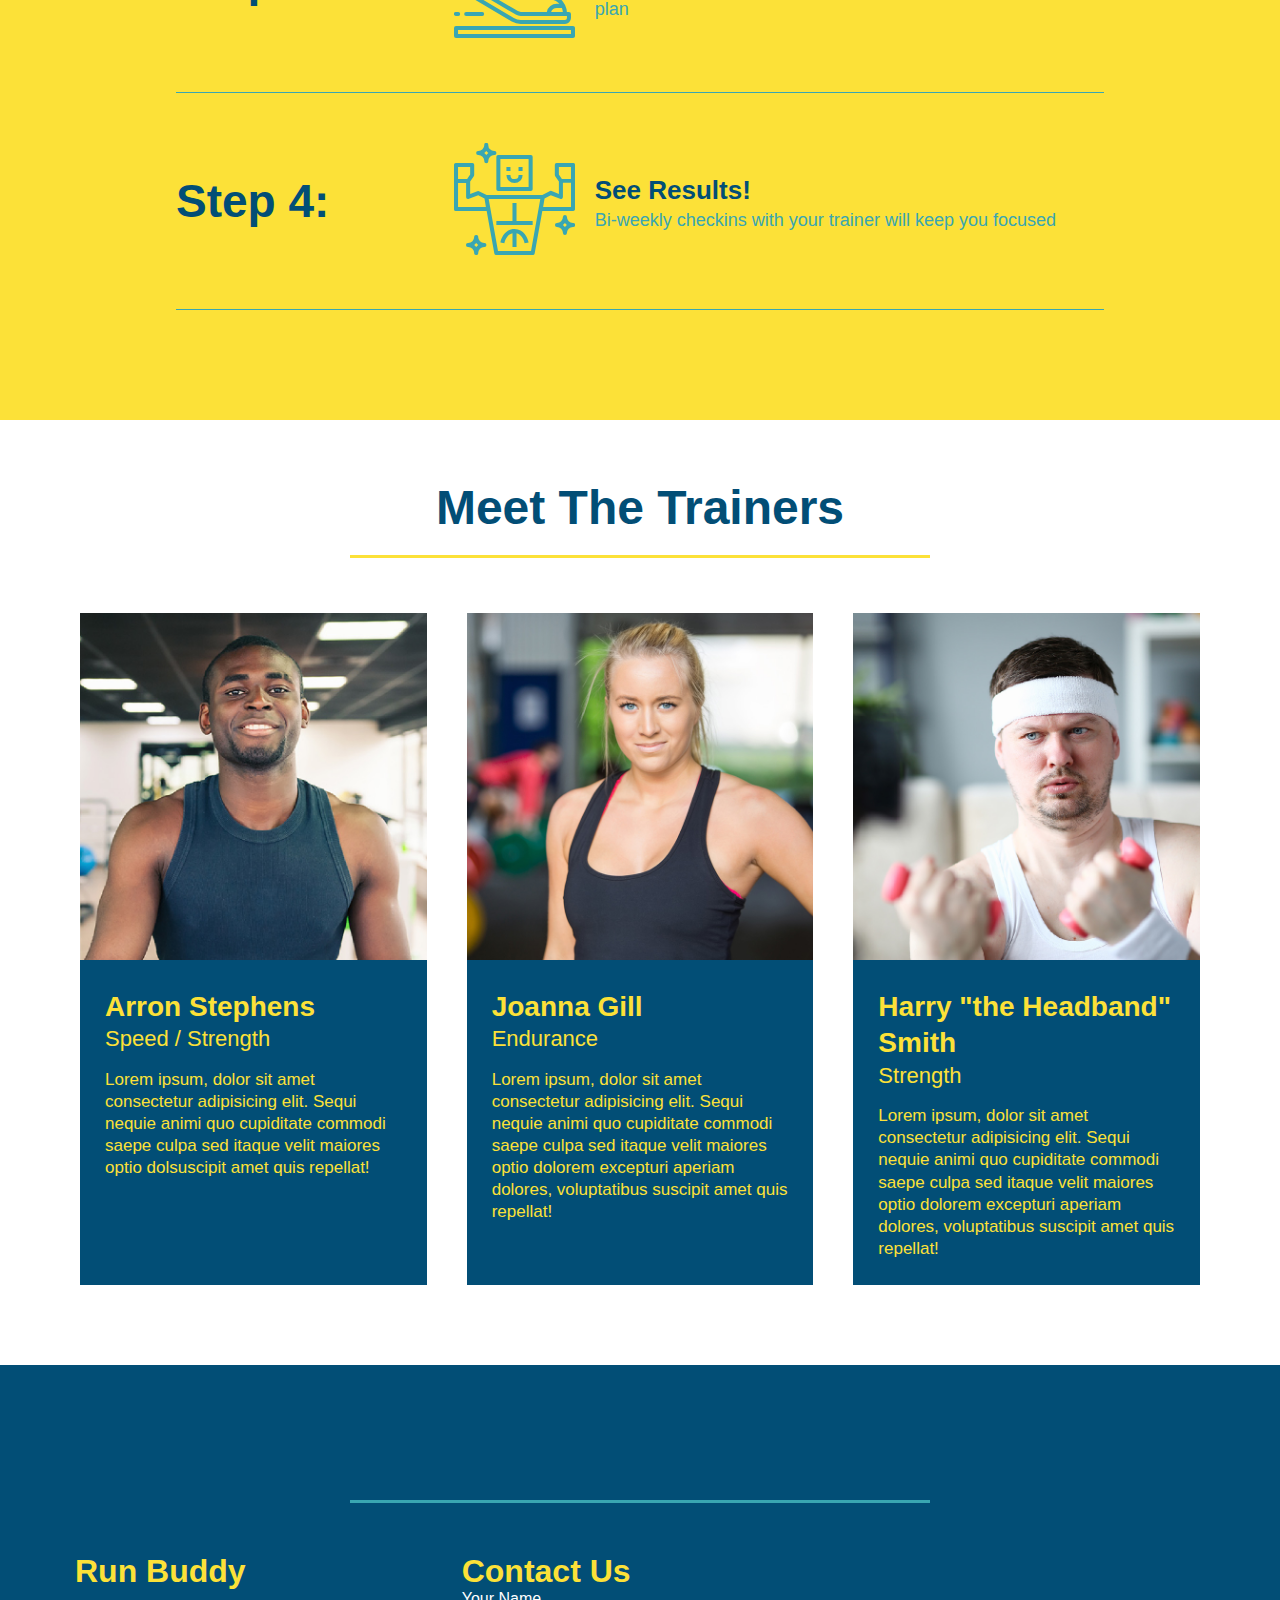
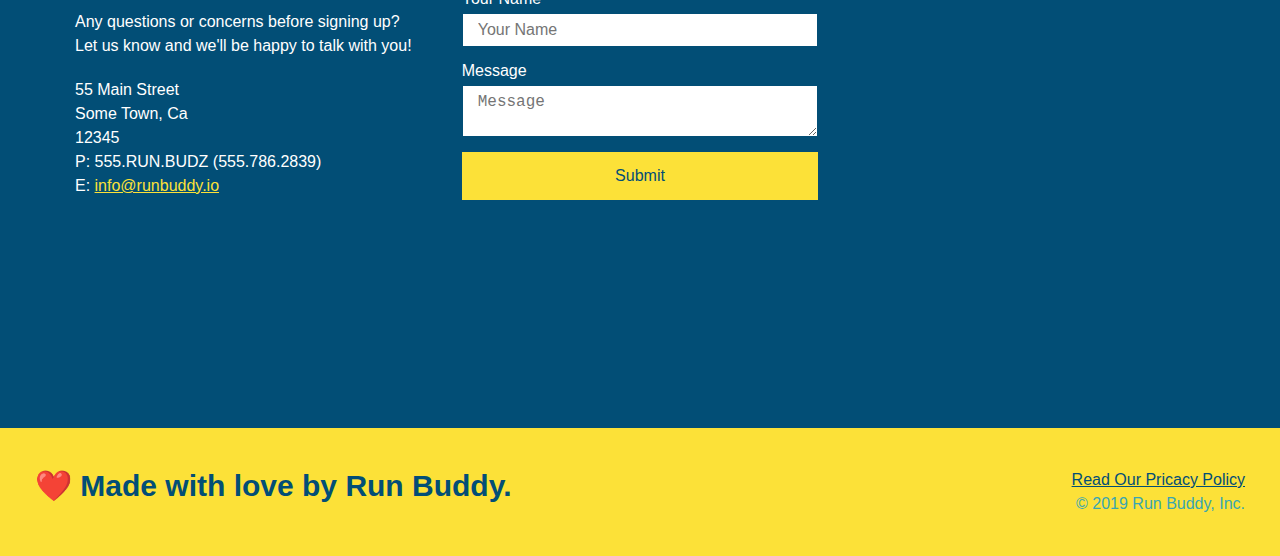
==== commit 2a322f5a: "adding media query" ====
--- a/index.html
+++ b/index.html
@@ -2,6 +2,7 @@
 <html lang="en">
   <head>
     <link rel="stylesheet" href="style.css" />
+    <meta name="viewport" content="width=device-width, initial-scale=1.0"/>
     <meta charset="UTF-8" />
     <title>Run Buddy</title>
     
@@ -205,7 +206,7 @@
         <h2 class="section-title secondary-border">Reach Out</h2>
           
           <div class="contact-info">
-           <div> 
+          <div> 
             <h3>Run Buddy</h3>
             <p>
             Any questions or concerns before signing up?
--- a/style.css
+++ b/style.css
@@ -48,7 +48,7 @@
 }
 
 header nav ul li a {
-  margin: 0 30px;
+  padding: 10 15px;
   font-weight: lighter;
   font-size: 1.55vw;
 }
@@ -98,6 +98,7 @@
   flex-wrap: wrap;
   background-size: cover;
   background-position: center;
+  align-items: flex-start;
   
 }
 /* Hero Style End */
@@ -153,7 +154,7 @@
   margin: 3.5%;
   color: #fff;
   font-size: 18px;
-  line-height: 1.3;
+  line-height: 1.2;
 }
 
 .hero-cta h2 {
@@ -182,7 +183,7 @@
 }
 
 .section-title {
-  font-size: 55px;
+  font-size: 48px;
   color: #024e76;
   padding-bottom: 20px;
   text-align: center;
@@ -365,5 +366,20 @@
 /* REACH OUT STYLES END */
 
 
-
-
+@media screen and (max-width: 980px) {
+
+}
+
+
+@media screen and (max-width: 768px) {
+
+}
+
+
+@media screen and (max-width: 575px) {
+  
+}
+
+
+
+
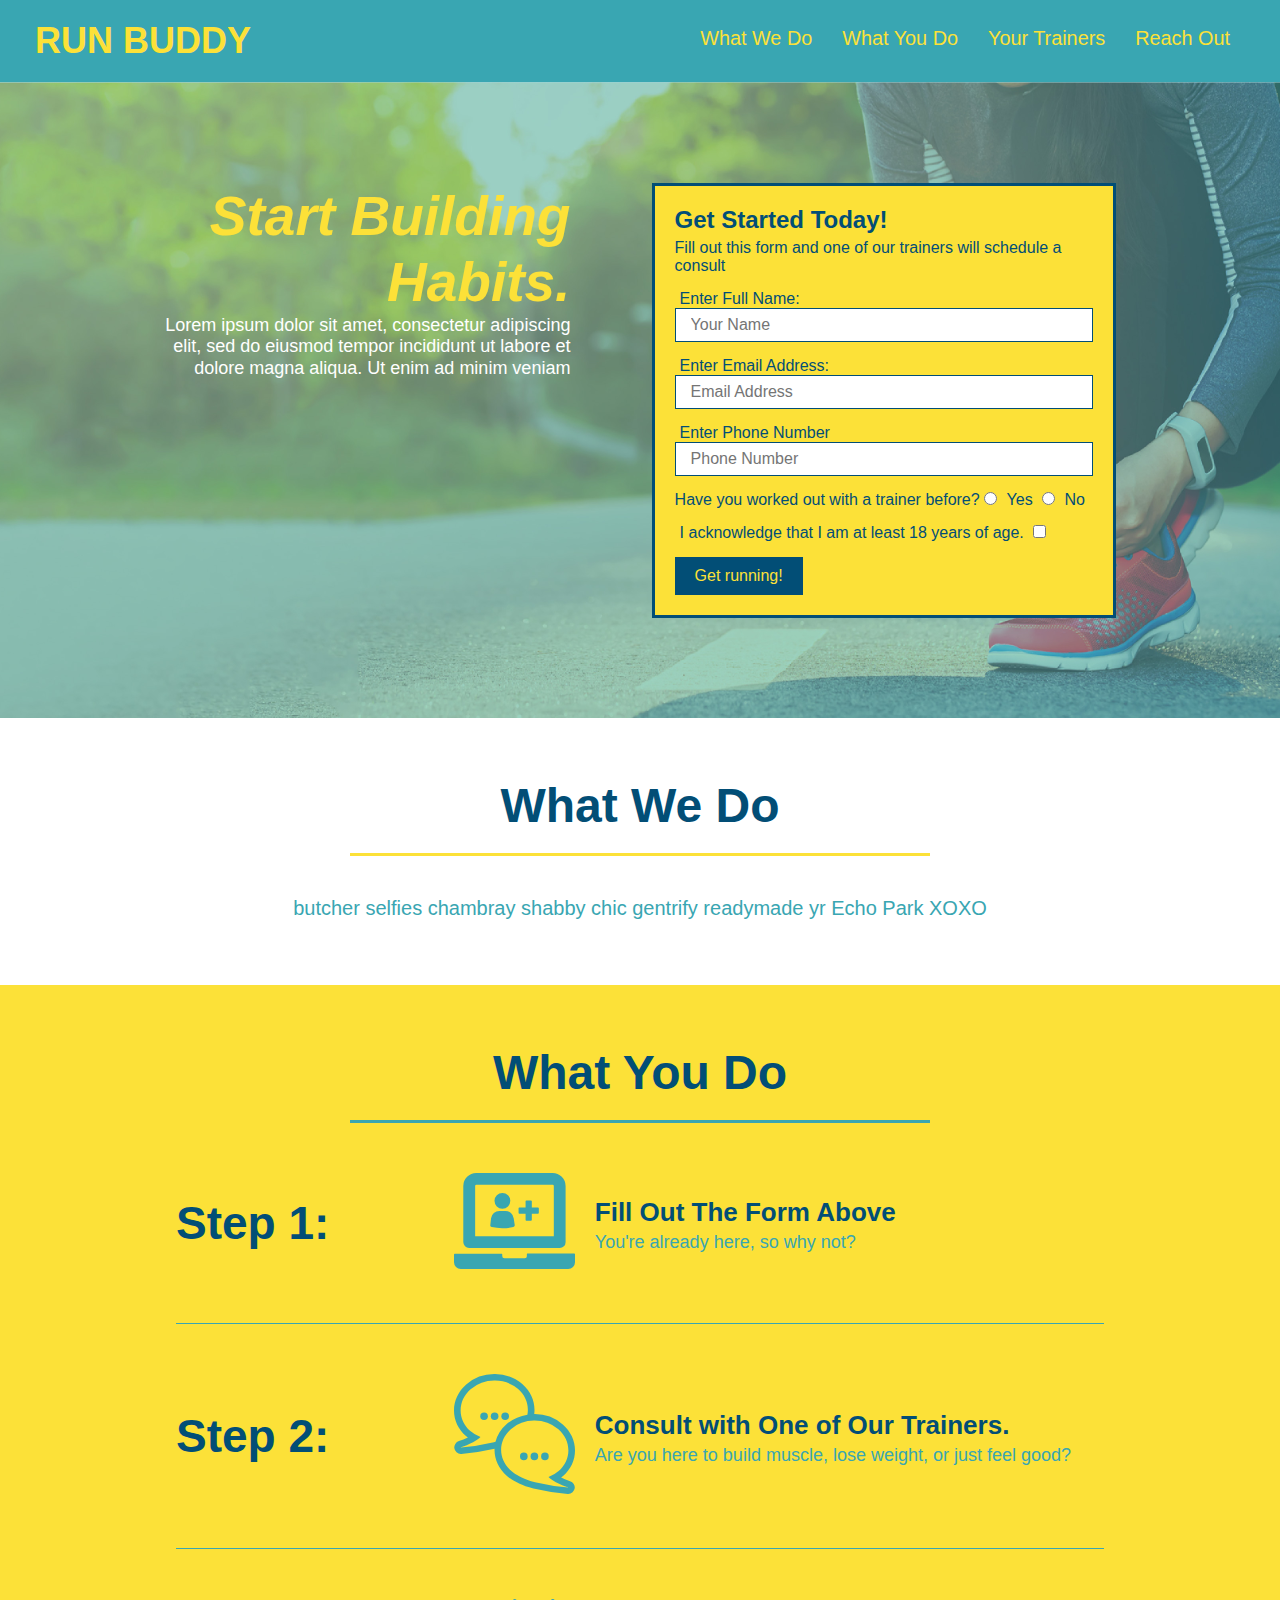
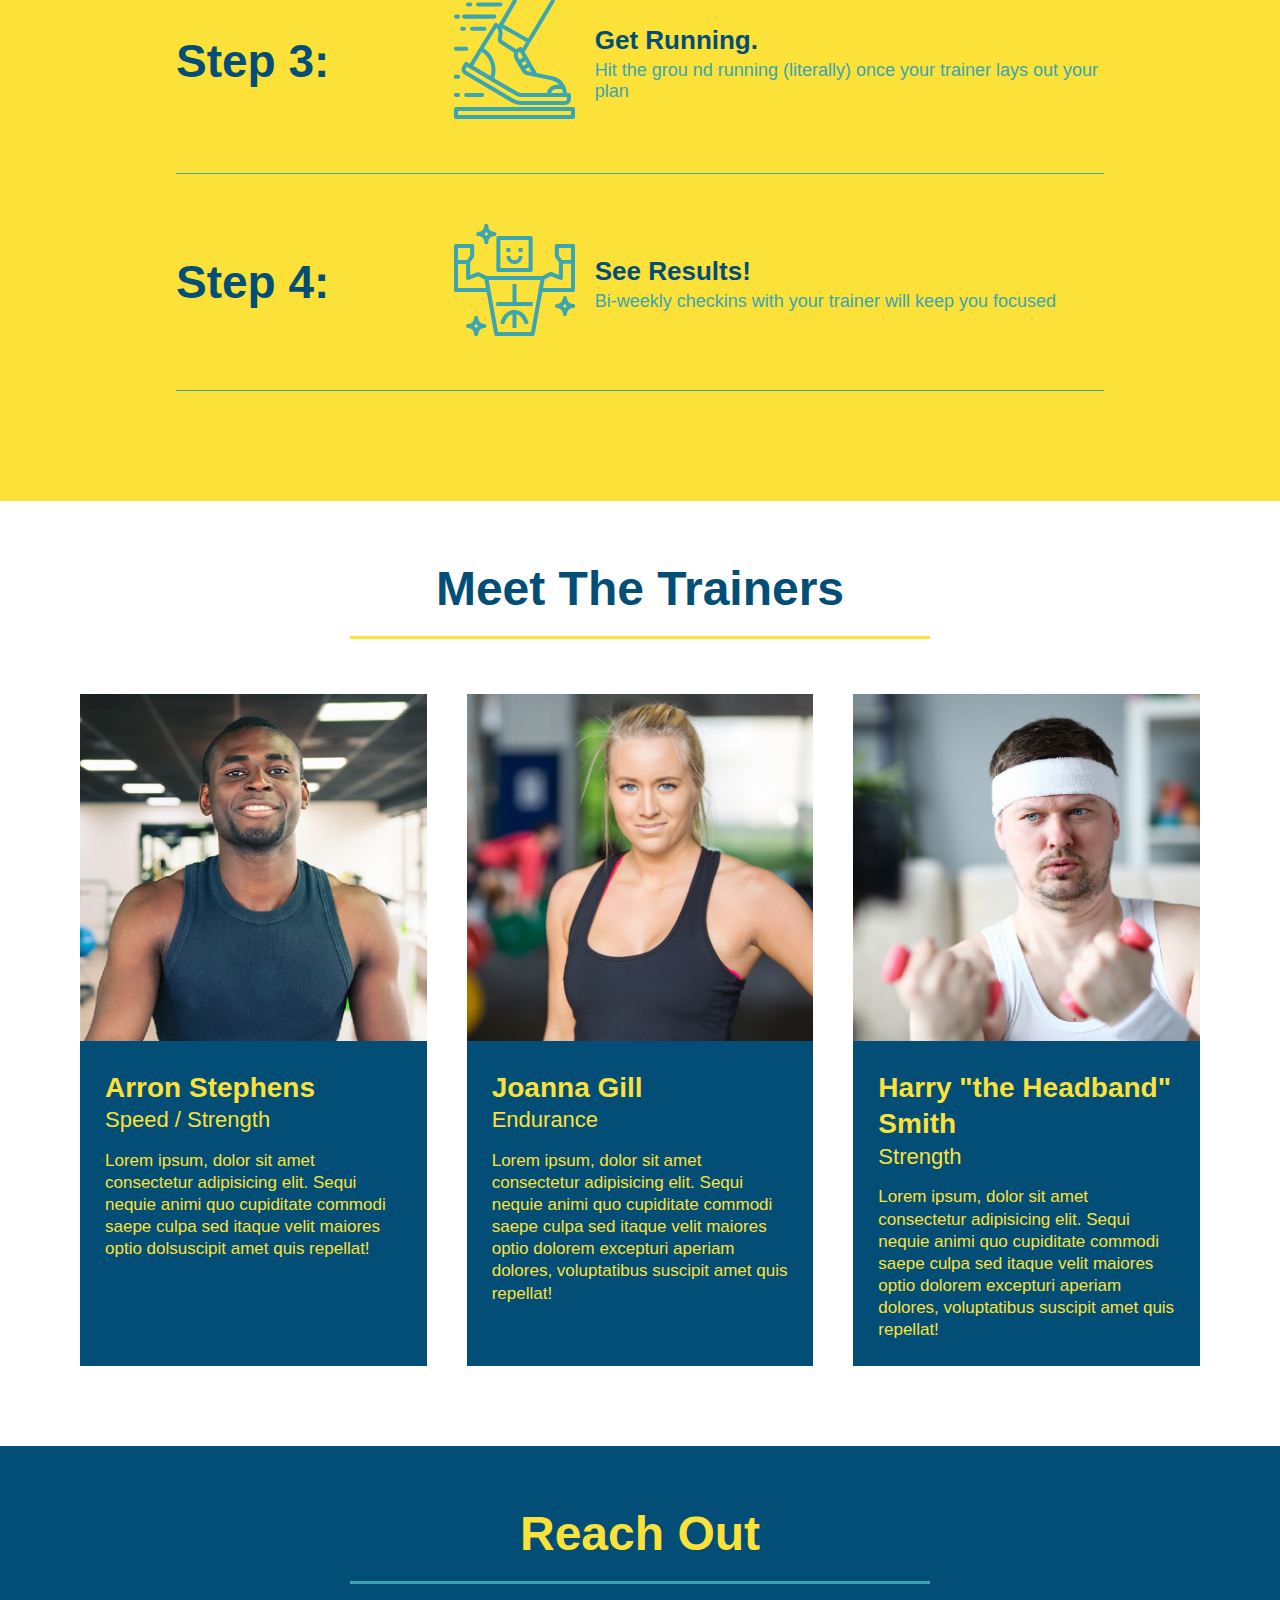
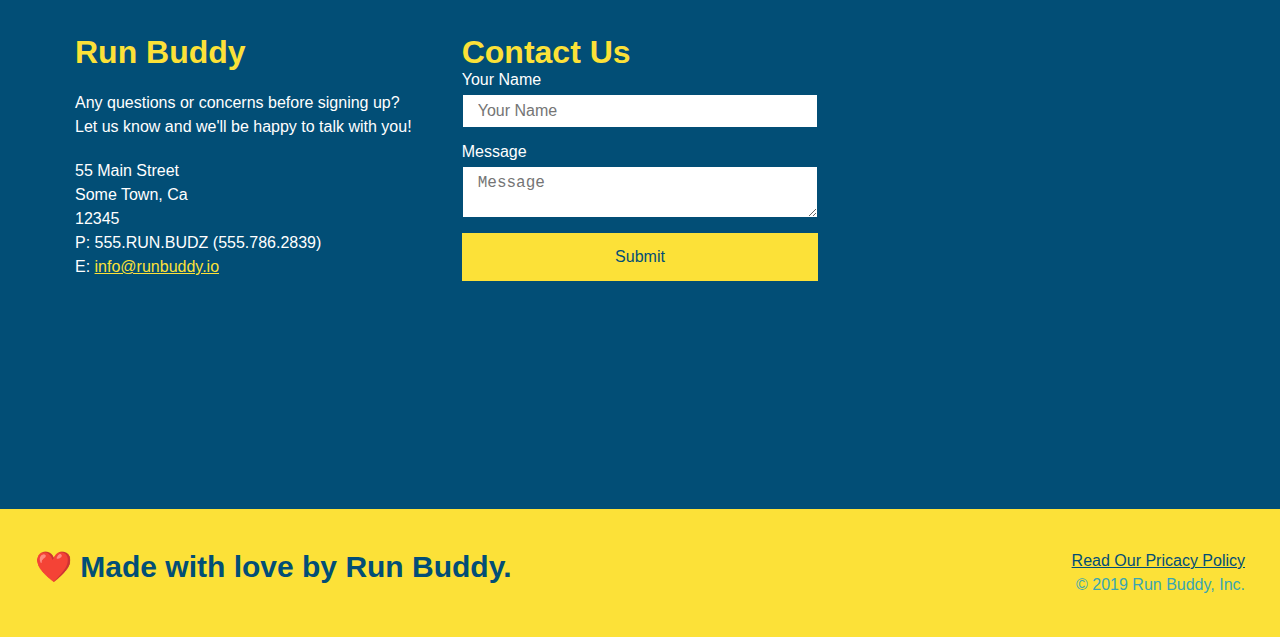
==== commit 8c129b64: "revised reach out H1 ERROR and start building habit error" ====
--- a/index.html
+++ b/index.html
@@ -1,9 +1,9 @@
 <!DOCTYPE html>
 <html lang="en">
   <head>
+    <meta charset="UTF-8" />
+    <meta name="viewport" content="width=device-width, initial-scale=1.0"/>
     <link rel="stylesheet" href="style.css" />
-    <meta name="viewport" content="width=device-width, initial-scale=1.0"/>
-    <meta charset="UTF-8" />
     <title>Run Buddy</title>
     
   </head> 
@@ -38,6 +38,11 @@
     
     <!-- hero/jumbotron -->
     <section class="hero">
+      <div class= "hero-cta">
+        <h2>Start Building Habits.</h2>
+        <p>Lorem ipsum dolor sit amet, consectetur adipiscing elit, sed do eiusmod tempor incididunt ut labore et dolore magna aliqua. Ut enim ad minim veniam</p>
+      </div>
+      
       <div class="hero-form">
         <h3>Get Started Today!</h3>
         <p>Fill out this form and one of our trainers will schedule a consult</p>
@@ -69,10 +74,6 @@
           Get running!
         </button>
       </form>
-      </div>
-      <div class= "hero-cta">
-        <h2>Start Building Habits.</h2>
-        <p>Lorem ipsum dolor sit amet, consectetur adipiscing elit, sed do eiusmod tempor incididunt ut labore et dolore magna aliqua. Ut enim ad minim veniam</p>
       </div>
     </section>
     <!-- end hero -->
@@ -203,7 +204,9 @@
 
     <!-- "reach out" section -->
     <section id="reach-out" class="contact">
-        <h2 class="section-title secondary-border">Reach Out</h2>
+      <div class="flex-row" >
+      <h2 class="section-title secondary-border">Reach Out</h2>
+      </div>
           
           <div class="contact-info">
           <div> 
--- a/style.css
+++ b/style.css
@@ -1,32 +1,29 @@
 * {
+  box-sizing: border-box;
   margin: 0;
   padding: 0;
-  box-sizing: border-box;
 }
 
 body {
-  /* more on this crazy alphanumerical value in a minute! */
   color: #39a6b2;
   font-family: Helvetica, Arial, sans-serif;
 }
 
-/* apply styles to <header> */
+
+/* HEADER / NAV BAR STYLES START */
+
 header {
-  flex-wrap: wrap;
+  padding: 20px 35px;
+  background-color: #39a6b2;
   display: flex;
   justify-content: space-between;
-  padding: 20px 35px;
-  background-color: #39a6b2
+  flex-wrap: wrap;
 }
 
 header h1 {
   font-weight: bold;
+  margin: 0;
   font-size: 36px;
-  color: #fce138;
-  margin: 0;
-}
-
-header a {
   color: #fce138;
 }
 
@@ -48,36 +45,32 @@
 }
 
 header nav ul li a {
-  padding: 10 15px;
+  padding: 10px 15px;
   font-weight: lighter;
   font-size: 1.55vw;
 }
 
-header h1 {
-  font-weight: bold;
-  font-size: 36px;
-  color: #fce138;
-  margin: 0;
-}
-
+/* HEADER / NAVBAR STYLES END */
+
+
+
+/* FOOTER STYLES START */
 footer {
+  background: #fce138;
+  padding: 40px 35px;
   display: flex;
   justify-content: space-between;
   flex-wrap: wrap;
-  background: #fce138;
-  width: 100%;
-  padding: 40px 35px;
+  width: 100%;
 }
 
 footer h2 {
-  
   color: #024e76;
   font-size: 30px;
   margin: 0;
 }
 
 footer div {
-  
   line-height: 1.5;
   text-align: right;
 }
@@ -85,67 +78,22 @@
 footer a {
   color: #024e76;
 }
-
+/* END FOOTER STYLES */
+
+/* STYLE ALL SECTION TAGS */
 section {
   padding: 60px;
 }
 
-/* Hero Style Start */
+/* HERO STYLES START */
 .hero {
-  background-image: url("../images/hero-bg.jpg");
-  display: flex;
-  justify-content: center;
-  flex-wrap: wrap;
+  background-image: url('../images/hero-bg.jpg');
   background-size: cover;
   background-position: center;
+  display: flex;
+  justify-content: center;
+  flex-wrap: wrap;
   align-items: flex-start;
-  
-}
-/* Hero Style End */
-
-.hero-form {
-  background-color: #fce138;
-  color: #024e76;
-  padding: 20px;
-  
-  border: 3px solid #024e76;
-  
-  
-  
-}
-
-.hero-form h3 {
-  margin: 0;
-  font-size: 24px;
-}
-
-.hero-form p {
-  margin: 5px 0 15px 0;
-}
-
-.form-input {
-  border: 1px solid #024e76;
-  display: block;
-  padding: 7px 15px;
-  font-size: 16px;
-  color: #024e76;
-  width: 100%;
-  margin-bottom: 15px;
-
-}
-
-.hero-form label {
-  margin: 0 5px;
-  width: 40%;
-  margin: 3.5%;
-}
-
-.hero-form button {
-  color: #fce138;
-  background-color: #024e76;
-  border: none;
-  padding: 10px 20px;
-  font-size: 16px;
 }
 
 .hero-cta {
@@ -163,41 +111,83 @@
   color: #fce138;
 }
 
-
-
-
+.hero-form {
+  border: 3px solid #024e76;
+  background-color: #fce138;
+  padding: 20px;
+  color: #024e76;
+  width: 40%;
+  margin: 3.5%;
+}
+
+.hero-form h3 {
+  font-size: 24px;
+  margin: 0;
+}
+.hero-form p {
+  margin: 5px 0 15px 0;
+}
+
+.form-input {
+  border: 1px solid #024e76;
+  display: block;
+  padding: 7px 15px;
+  font-size: 16px;
+  color: #024e76;
+  width: 100%;
+  margin-bottom: 15px; 
+}
+
+.hero-form label {
+  margin: 0 5px;
+}
+
+.hero-form button {
+  color: #fce138;
+  background-color: #024e76;
+  border: none;
+  padding: 10px 20px;
+  font-size: 16px;
+} 
+/* HERO STYLES END */
+
+
+/* SECTION TITLE STYLES START */
+.section-title {
+  font-size: 48px;
+  border-bottom: 3px solid;
+  color: #024e76;
+  padding-bottom: 20px;
+  text-align: center;
+  margin: 0 auto 35px auto;
+  width: 50%;
+}
+
+.primary-border {
+  border-color: #fce138;
+}
+
+.secondary-border {
+  border-color: #39a6b2;
+}
+/* SECTION TITLE STYLES END */
+
+/* WHAT WE DO STYLES */
 
 .intro p {
   line-height: 1.7;
   color: #39a6b2;
   width: 80%;
+  margin: 0 auto;
   font-size: 20px;
-  margin: 0 auto;
   text-align: center;
 }
-
-
-.steps {
-  
+/* WHAT YOU DO STYLES END */
+
+
+/* WHAT YOU DO STYLES START */
+.steps { 
   background: #fce138;
-}
-
-.section-title {
-  font-size: 48px;
-  color: #024e76;
-  padding-bottom: 20px;
-  text-align: center;
-  margin: 0 auto 35px auto;
-  width: 50%;
-  border-bottom: 3px solid;
-}
-
-.primary-border {
-  border-color: #fce138;
-}
-
-.secondary-border {
-  border-color: #39a6b2;
 }
 
 .step {
@@ -211,22 +201,30 @@
   justify-content: space-between;
 }
 
+.step h3 {
+  color: #024e76;
+  font-size: 46px;
+  flex: 1 30%;
+}
+
+.step-info {
+  flex: 2 70%;
+  display: flex;
+  flex-wrap: wrap;
+  align-items: center;
+}
+
 .step-img {
   flex: 1 12%;
   margin-right: 20px;
 }
 
-.step h3 {
-  color: #024e76;
-  font-size: 46px;
-  flex: 1 30%;
-}
-
-.step-info {
-  flex: 2 70%;
-  display: flex;
-  flex-wrap: wrap;
-  align-items: center;
+.step-img img {
+  max-width: 100%;
+}
+
+.step-text {
+  flex: 12;
 }
 
 .step-text p {
@@ -240,46 +238,35 @@
   color: #024e76;
 }
 
-.step-text {
-  flex:12;
-}
-
-.step-img img {
-  max-width: 100%;
-}
-
+/* WHAT YOU DO STYLES END */
+
+/* MEET THE TRAINERS START */
 .trainers {
   width: 100%;
   margin: 0 auto;
-  display:flex;
-  flex-wrap:wrap;
+  display: flex;
+  flex-wrap: wrap;
   justify-content: space-around;
 }
 
 .trainer {
-  
   margin: 20px;
+  flex: 1;
   background: #024e76;
   color: #fce138;
-  flex: 1;
-  
 }
 
 .trainer img {
   width: 100%;
-  
 }
 
 .trainer-bio {
-  padding:25px;
-  
-  
+  padding: 25px;
   line-height: 1.3;
 }
 
 .trainer-bio h3 {
   font-size: 28px;
-  
 }
 
 .trainer-bio h4 {
@@ -290,14 +277,20 @@
 
 .trainer-bio p {
   font-size: 17px;
-  
-}
-
-
-
-/* REACH OUT STYELS START */
+}
+/* TRAINER STYLES END */
+
+/* REACH OUT STYLES START */
+.contact {
+  background: #024e76;
+}
+
+.contact h2 {
+  color: #fce138;
+}
+
 .contact-info {
-  display:flex;
+  display: flex;
   justify-content: space-between;
   flex-wrap: wrap;
 }
@@ -305,12 +298,6 @@
 .contact-info > * {
   flex: 1;
   margin: 15px;
-}
-
-
-.contact {
-  
-  background: #024e76;
 }
 
 .contact-info iframe {
@@ -331,15 +318,6 @@
   line-height: 1.5;
   font-size: 16px;
   font-style: normal;
-
-}
-
-.contact-info a {
-  color: #fce138;
-}
-
-.flex-row {
-  display: flex;
 }
 
 .contact-form input, .contact-form textarea {
@@ -363,23 +341,130 @@
   font-size: 16px;
 }
 
+.contact-info a {
+  color: #fce138;
+}
+
+
 /* REACH OUT STYLES END */
 
-
+/* UTILITIES */
+.text-left {
+  text-align: left;
+}
+
+.text-right {
+  text-align: right;
+}
+
+.flex-row {
+  display: flex;
+}
+
+/* MEDIA QUERY FOR SMALLER DESKTOP SCREENS AND SMALLER */
 @media screen and (max-width: 980px) {
-
-}
-
-
+  header {
+    padding-bottom: 0;
+    justify-content: center;
+  }
+
+  header h1 {
+    width: 100%;
+    text-align: center;
+  }
+
+  header nav ul {
+    margin-top: 20px;
+    width: 100%;
+    justify-content: center;
+  }
+
+  header nav ul li a {
+    font-size: 20px;
+  }
+
+  footer h2, footer div {
+    text-align: center;
+    width: 100%;
+  }
+
+  .hero-cta, .hero-form {
+    width: 100%;
+  }
+  
+  .hero-cta {
+    text-align: center;
+  }
+
+  .section-title {
+    width: 80%;
+  }
+  
+  .trainer {
+    flex: 0 70%;
+  }
+  
+  .contact-info iframe{
+    flex: 1 100%;
+  }
+}
+
+/* MEDIA QUERY FOR TABLETS AND SMALLER */
 @media screen and (max-width: 768px) {
-
-}
-
-
+  section {
+    padding: 30px 15px;
+  }
+
+  .step h3 {
+    flex: 1 100%;
+    text-align: center;
+  }
+
+  .step-info {
+    flex: 2 100%;
+    text-align: center;
+    justify-content: center;
+  }
+
+  .step-img {
+    flex: 0 32%;
+    margin-right: 0;
+    margin-top: 15px;
+    margin-bottom: 15px;
+  }
+
+  .step-text {
+    flex: 100%;  
+  }
+}
+
+/* MEDIA QUERY FOR MOBILE PHONES AND SMALLER */
 @media screen and (max-width: 575px) {
-  
-}
-
-
-
-
+  .hero-form button {
+    width: 100%;
+  }
+
+  .section-title {
+    width: 95%;
+  }
+
+  .intro p {
+    width: 100%;
+  }
+
+  .trainer {
+    flex: 0 100%;
+  }
+
+  .contact-info {
+    text-align: center;
+  }
+
+  .contact-info > * {
+    flex: 0 100%;
+  }
+
+  .contact-form {
+    order: 3;
+  }
+}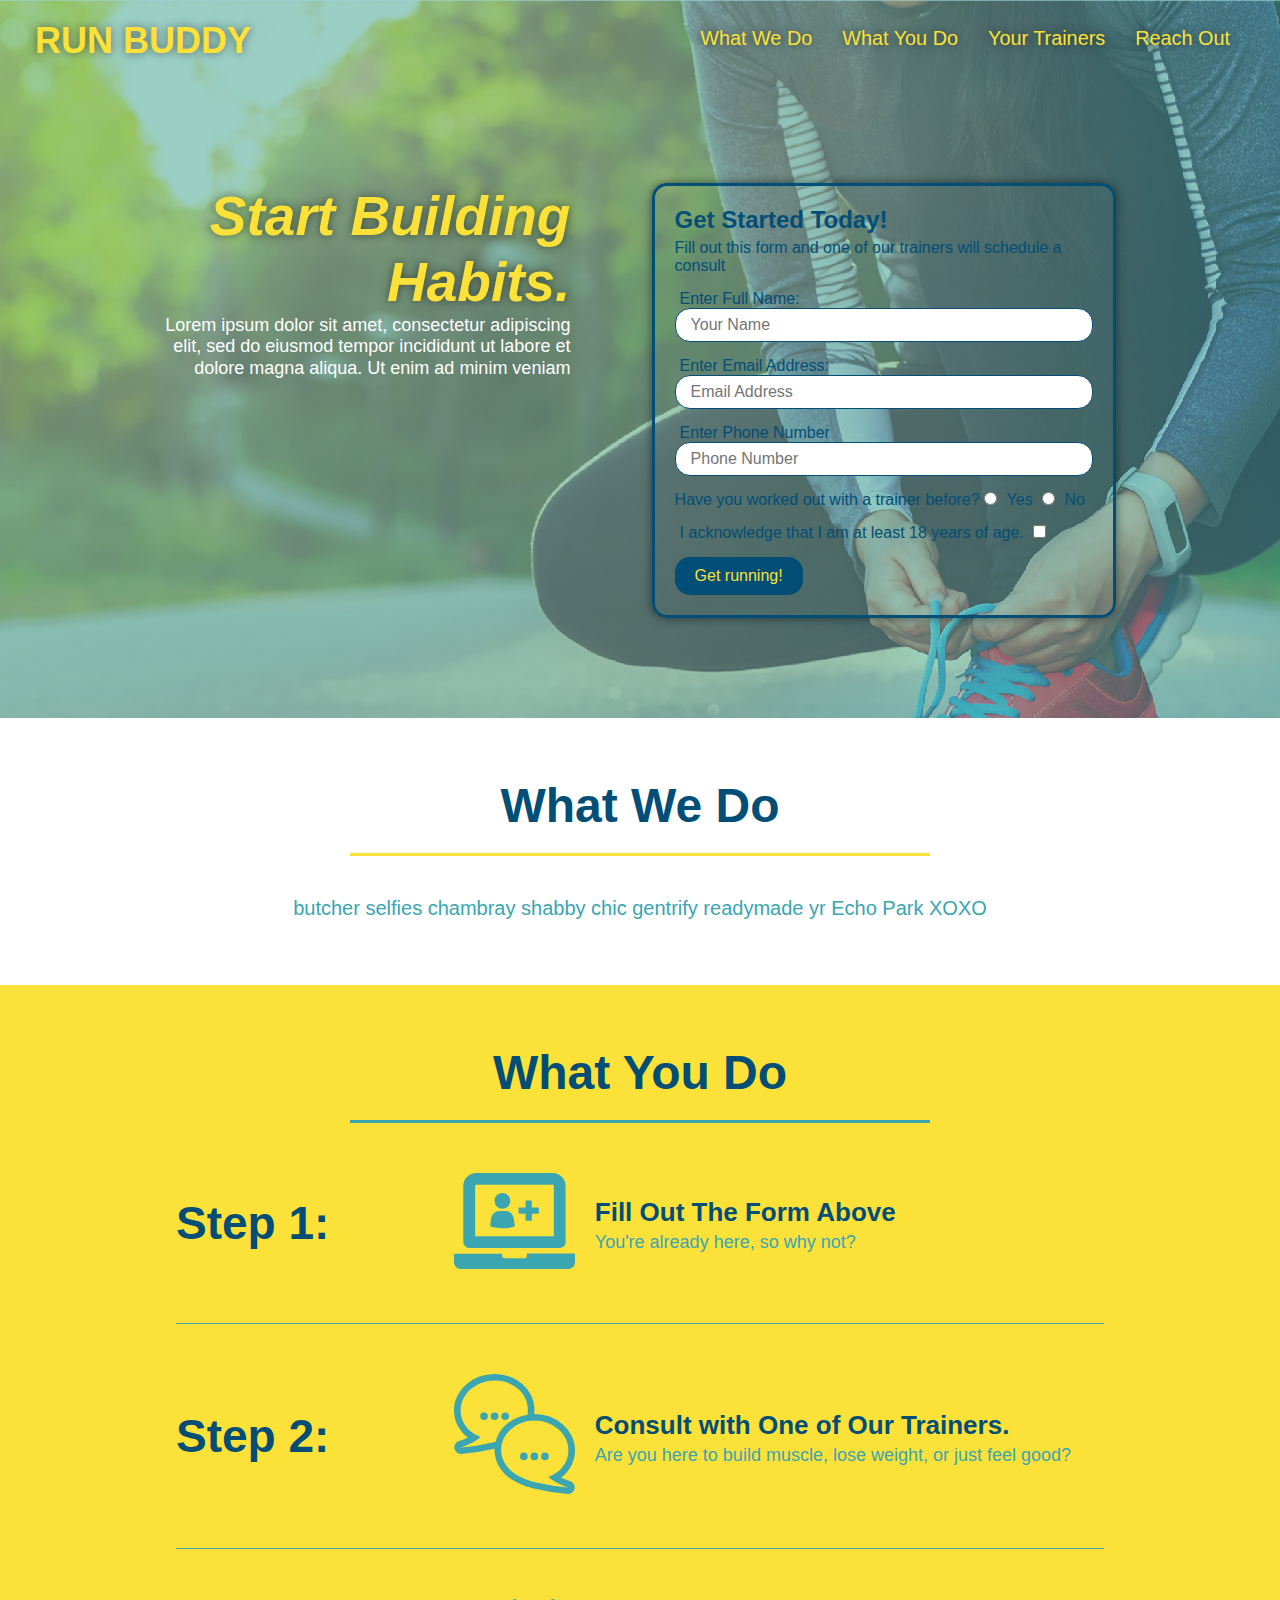
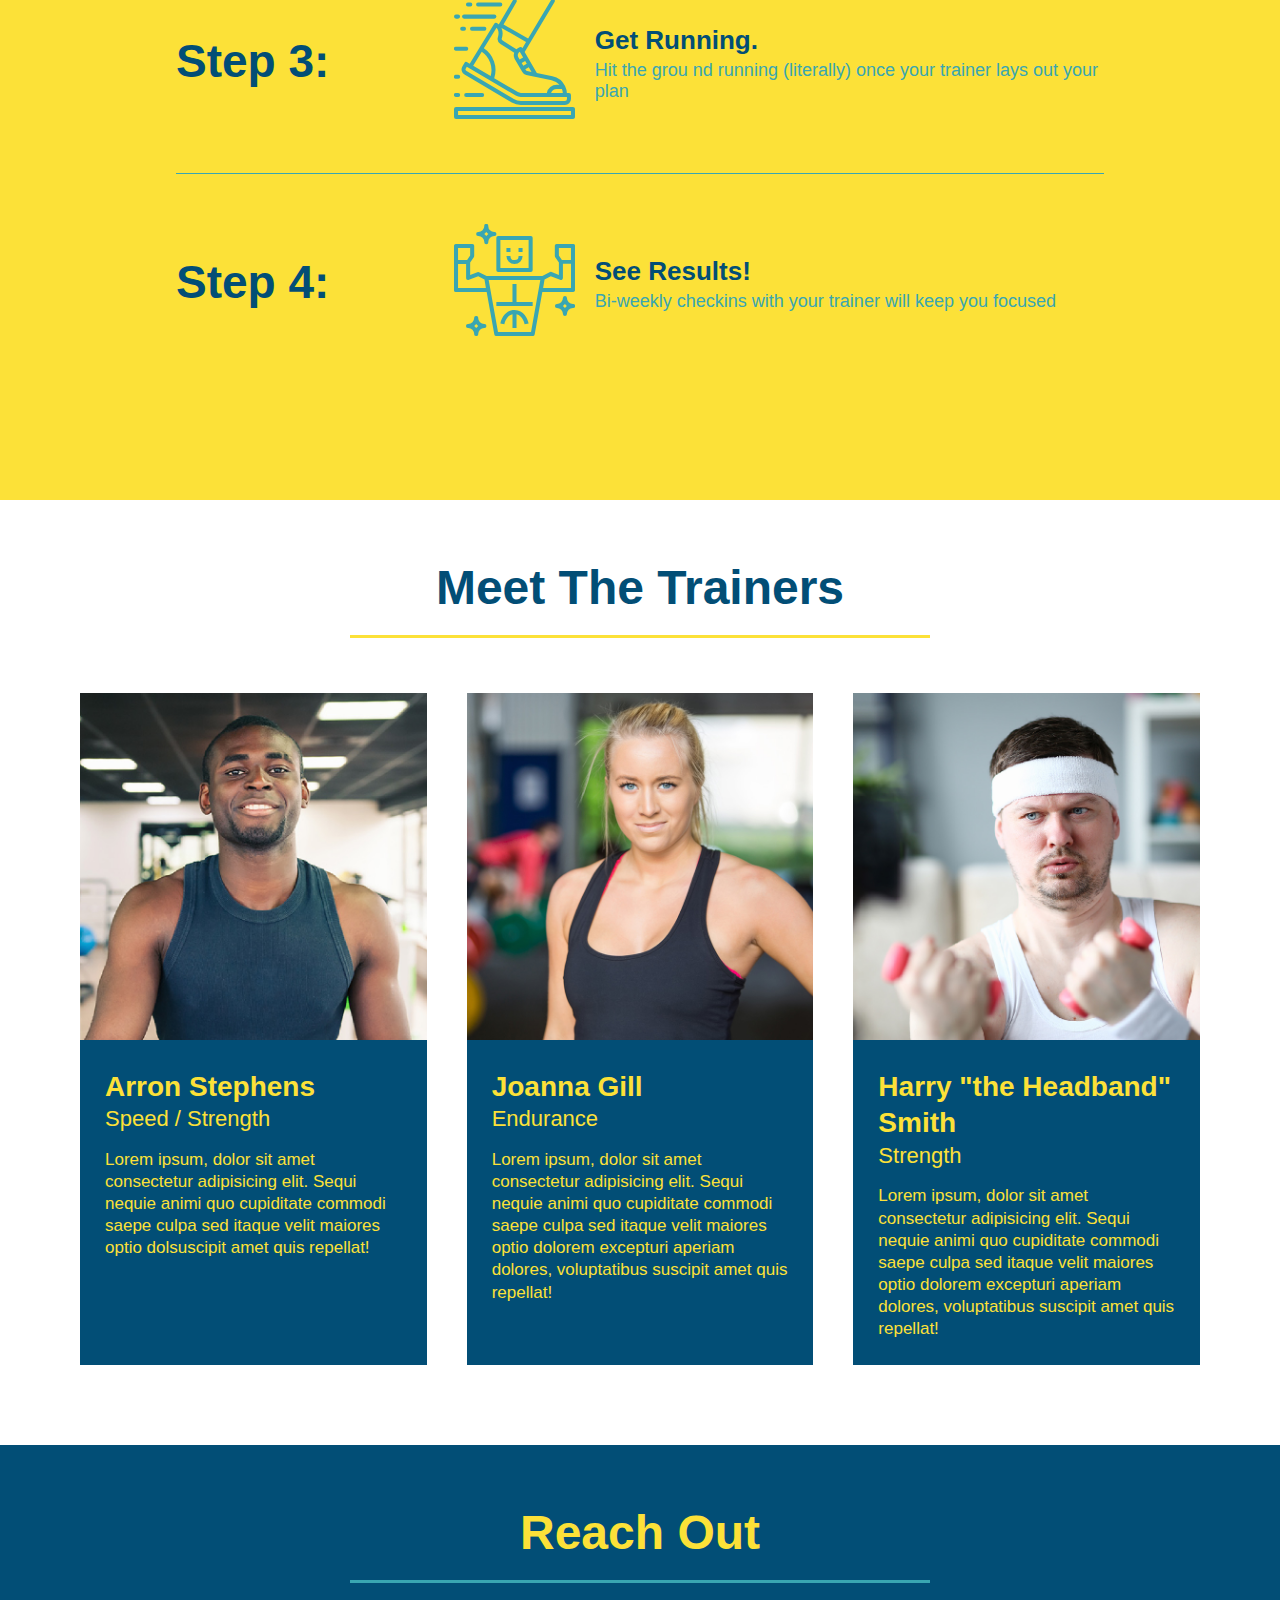
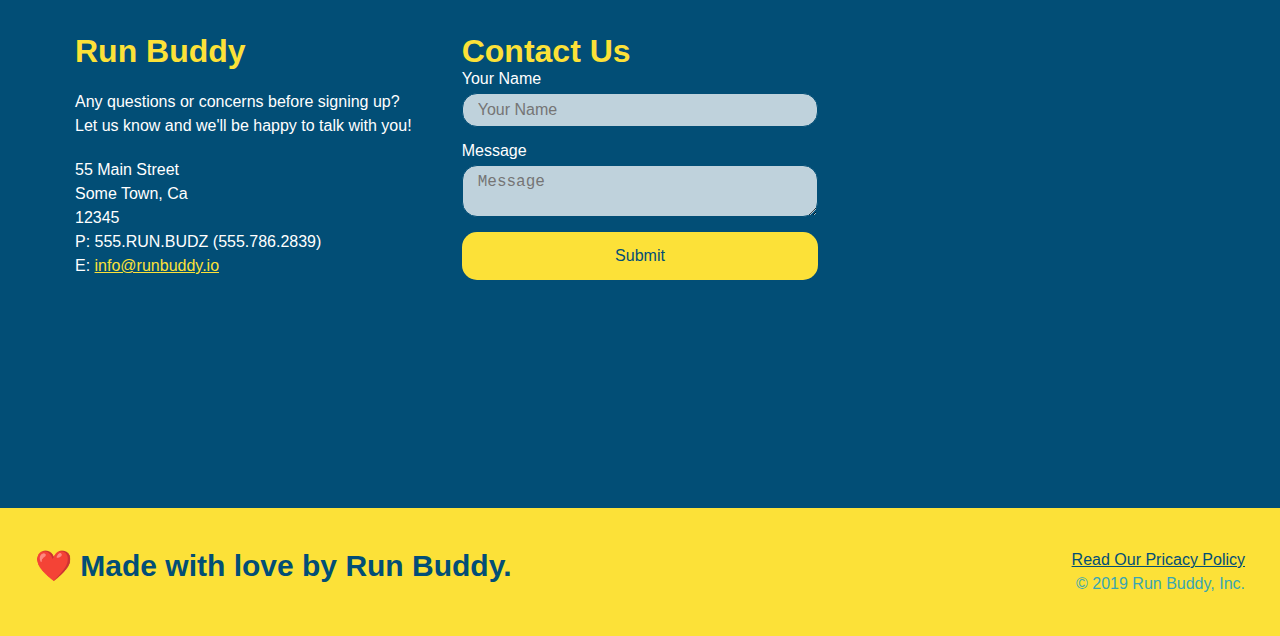
==== commit 4b67fc79: "added psuedo into dif eles" ====
--- a/index.html
+++ b/index.html
@@ -3,7 +3,7 @@
   <head>
     <meta charset="UTF-8" />
     <meta name="viewport" content="width=device-width, initial-scale=1.0"/>
-    <link rel="stylesheet" href="style.css" />
+    <link rel="stylesheet" href="./assets/style.css" />
     <title>Run Buddy</title>
     
   </head> 
--- a/assets/style.css
+++ b/assets/style.css
@@ -0,0 +1,535 @@
+* {
+  box-sizing: border-box;
+  margin: 0;
+  padding: 0;
+}
+
+body {
+  color: #39a6b2;
+  font-family: Helvetica, Arial, sans-serif;
+}
+
+
+/* HEADER / NAV BAR STYLES START */
+
+header {
+  padding: 20px 35px;
+  background-color: #39a6b2;
+  display: flex;
+  justify-content: space-between;
+  flex-wrap: wrap;
+  position: -webkit-sticky;
+  position: sticky;
+  top: 0;
+  background-image: url('../images/hero-bg.jpg');
+  background-size: cover;
+  background-position: center;
+  background-attachment: fixed;
+  background-position: 80%;
+}
+
+header h1 {
+  font-weight: bold;
+  margin: 0;
+  font-size: 36px;
+  color: #fce138;
+  text-shadow: 0 0 10px rgba(0, 0, 0, 0.5);
+}
+
+header a {
+  text-decoration: none;
+  color: #fce138;
+}
+
+header nav {
+  margin: 7px 0;
+}
+
+header nav ul {
+  display: flex;
+  flex-wrap: wrap;
+  justify-content: space-between;
+  align-items: center;
+  list-style: none;
+}
+
+header nav ul li a {
+  padding: 10px 15px;
+  font-weight: lighter;
+  font-size: 1.55vw;
+  text-shadow: 0 0 10px rgba(0, 0, 0, 0.5);
+}
+
+header nav ul li a:hover {
+  background: #fce138;
+  color: #024e76;
+  border-radius: 15px;
+  text-shadow: none;
+}
+
+
+/* HEADER / NAVBAR STYLES END */
+
+
+
+/* FOOTER STYLES START */
+footer {
+  background: #fce138;
+  padding: 40px 35px;
+  display: flex;
+  justify-content: space-between;
+  flex-wrap: wrap;
+  width: 100%;
+}
+
+footer h2 {
+  color: #024e76;
+  font-size: 30px;
+  margin: 0;
+}
+
+footer div {
+  line-height: 1.5;
+  text-align: right;
+}
+
+footer a {
+  color: #024e76;
+}
+/* END FOOTER STYLES */
+
+/* STYLE ALL SECTION TAGS */
+section {
+  padding: 60px;
+}
+
+/* HERO STYLES START */
+.hero {
+  background-image: url('../images/hero-bg.jpg');
+  background-size: cover;
+  background-position: center;
+  display: flex;
+  justify-content: center;
+  flex-wrap: wrap;
+  align-items: flex-start;
+  background-attachment: fixed;
+  background-position: 80%;
+}
+
+.hero-cta {
+  width: 35%;
+  text-align: right;
+  margin: 3.5%;
+  color: #fff;
+  font-size: 18px;
+  line-height: 1.2;
+}
+
+.hero-cta h2 {
+  font-style: italic;
+  font-size: 55px;
+  color: #fce138;
+  text-shadow: 0 0 10px rgba(0, 0, 0, 0.5);
+}
+
+
+.hero-form {
+  border: 3px solid #024e76;
+  padding: 20px;
+  color: #024e76;
+  width: 40%;
+  margin: 3.5%;
+  box-shadow: 0 0 10px rgba(0, 0, 0, 0.5);
+  background-color: 252 225 56 rgba(0,0,0,0.8);
+  border-radius: 15px;
+}
+
+.hero-form h3 {
+  font-size: 24px;
+  margin: 0;
+}
+.hero-form p {
+  margin: 5px 0 15px 0;
+}
+
+.form-input {
+  border: 1px solid #024e76;
+  display: block;
+  padding: 7px 15px;
+  font-size: 16px;
+  color: #024e76;
+  width: 100%;
+  margin-bottom: 15px;
+  border-radius: 15px; 
+}
+
+.hero-form label {
+  margin: 0 5px;
+}
+
+.hero-form button {
+  color: #fce138;
+  background-color: #024e76;
+  border: none;
+  padding: 10px 20px;
+  font-size: 16px;
+  border-radius: 15px;
+} 
+
+.hero-form button:hover {
+  background-color: #39a6b2;
+}
+/* HERO STYLES END */
+
+
+/* SECTION TITLE STYLES START */
+.section-title {
+  font-size: 48px;
+  border-bottom: 3px solid;
+  color: #024e76;
+  padding-bottom: 20px;
+  text-align: center;
+  margin: 0 auto 35px auto;
+  width: 50%;
+}
+
+.primary-border {
+  border-color: #fce138;
+}
+
+.secondary-border {
+  border-color: #39a6b2;
+}
+/* SECTION TITLE STYLES END */
+
+/* WHAT WE DO STYLES */
+
+.intro p {
+  line-height: 1.7;
+  color: #39a6b2;
+  width: 80%;
+  margin: 0 auto;
+  font-size: 20px;
+  text-align: center;
+}
+/* WHAT YOU DO STYLES END */
+
+
+/* WHAT YOU DO STYLES START */
+.steps { 
+  background: #fce138;
+}
+
+.step {
+  margin: 50px auto;
+  padding-bottom: 50px;
+  width: 80%;
+  display: flex;
+  flex-wrap: wrap;
+  align-items: center;
+  justify-content: space-between;
+}
+
+.step:nth-child(even) {
+  border-bottom: 1px solid #39a6b2;
+}
+
+.step:not(:last-child) {
+  border-bottom: 1px solid #39a6b2;
+}
+
+.step h3 {
+  color: #024e76;
+  font-size: 46px;
+  flex: 1 30%;
+}
+
+.step-info {
+  flex: 2 70%;
+  display: flex;
+  flex-wrap: wrap;
+  align-items: center;
+}
+
+.step-img {
+  flex: 1 12%;
+  margin-right: 20px;
+}
+
+.step-img img {
+  max-width: 100%;
+}
+
+.step-text {
+  flex: 12;
+}
+
+.step-text p {
+  color: #39a6b2;
+  font-size: 18px;
+}
+
+.step-text h4 {
+  font-size: 26px;
+  line-height: 1.5;
+  color: #024e76;
+}
+
+/* WHAT YOU DO STYLES END */
+
+/* MEET THE TRAINERS START */
+.trainers {
+  width: 100%;
+  margin: 0 auto;
+  display: flex;
+  flex-wrap: wrap;
+  justify-content: space-around;
+}
+
+.trainer {
+  margin: 20px;
+  flex: 1;
+  background: #024e76;
+  color: #fce138;
+}
+
+.trainer img {
+  width: 100%;
+}
+
+.trainer-bio {
+  padding: 25px;
+  line-height: 1.3;
+}
+
+.trainer-bio h3 {
+  font-size: 28px;
+}
+
+.trainer-bio h4 {
+  font-weight: lighter;
+  font-size: 22px;
+  margin-bottom: 15px;
+}
+
+.trainer-bio p {
+  font-size: 17px;
+}
+/* TRAINER STYLES END */
+
+/* REACH OUT STYLES START */
+.contact {
+  background: #024e76;
+}
+
+.contact h2 {
+  color: #fce138;
+}
+
+.contact-info {
+  display: flex;
+  justify-content: space-between;
+  flex-wrap: wrap;
+}
+
+.contact-info > * {
+  flex: 1;
+  margin: 15px;
+}
+
+.contact-info iframe {
+  height: 400px;
+}
+
+.contact-info div {
+  color: white;
+}
+
+.contact-info h3 {
+  color: #fce138;
+  font-size: 32px;
+}
+
+.contact-info p, .contact-info address {
+  margin: 20px 0;
+  line-height: 1.5;
+  font-size: 16px;
+  font-style: normal;
+}
+
+.contact-form input, .contact-form textarea {
+  border: 1px solid #024e76;
+  display: block;
+  padding: 7px 15px;
+  font-size: 16px;
+  color: #024e76;
+  width: 100%;
+  margin-bottom: 15px;
+  margin-top: 5px;
+  border-radius: 15px;
+  
+}
+
+.contact-form button {
+  width: 100%;
+  border: none;
+  background: #fce138;
+  color: #024e76;
+  text-align: center;
+  padding: 15px 0;
+  font-size: 16px;
+  border-radius: 15px;
+}
+
+.contact-form button:hover {
+  color: #fce138;
+  background: #39a6b2;
+}
+
+.contact-form input, .contact-form textarea {
+  background-color: rgba(255,255,255,0.75);
+  outline: none;
+}
+
+.contact-form input:focus, .contact-form textarea:focus {
+  background-color: rgba(255,255,255,1);
+}
+
+
+.form-input:focus {
+  background-color: rgba(255,255,255,0.75);
+}
+
+.form-input:focus {
+  background-color: rgba(255,255,255,1);
+  outline: none;
+}
+
+.contact-info a {
+  color: #fce138;
+}
+
+
+/* REACH OUT STYLES END */
+
+/* UTILITIES */
+.text-left {
+  text-align: left;
+}
+
+.text-right {
+  text-align: right;
+}
+
+.flex-row {
+  display: flex;
+}
+
+/* MEDIA QUERY FOR SMALLER DESKTOP SCREENS AND SMALLER */
+@media screen and (max-width: 980px) {
+  header {
+    padding-bottom: 0;
+    justify-content: center;
+    position: relative;
+  }
+
+  header h1 {
+    width: 100%;
+    text-align: center;
+  }
+
+  header nav ul {
+    margin-top: 20px;
+    width: 100%;
+    justify-content: center;
+  }
+
+  header nav ul li a {
+    font-size: 20px;
+  }
+
+  footer h2, footer div {
+    text-align: center;
+    width: 100%;
+  }
+
+  .hero-cta, .hero-form {
+    width: 100%;
+  }
+  
+  .hero-cta {
+    text-align: center;
+  }
+
+  .section-title {
+    width: 80%;
+  }
+  
+  .trainer {
+    flex: 0 70%;
+  }
+  
+  .contact-info iframe{
+    flex: 1 100%;
+  }
+}
+
+/* MEDIA QUERY FOR TABLETS AND SMALLER */
+@media screen and (max-width: 768px) {
+  section {
+    padding: 30px 15px;
+  }
+
+  .step h3 {
+    flex: 1 100%;
+    text-align: center;
+  }
+
+  .step-info {
+    flex: 2 100%;
+    text-align: center;
+    justify-content: center;
+  }
+
+  .step-img {
+    flex: 0 32%;
+    margin-right: 0;
+    margin-top: 15px;
+    margin-bottom: 15px;
+  }
+
+  .step-text {
+    flex: 100%;  
+  }
+}
+
+/* MEDIA QUERY FOR MOBILE PHONES AND SMALLER */
+@media screen and (max-width: 575px) {
+  .hero-form button {
+    width: 100%;
+  }
+
+  .section-title {
+    width: 95%;
+  }
+
+  .intro p {
+    width: 100%;
+  }
+
+  .trainer {
+    flex: 0 100%;
+  }
+
+  .contact-info {
+    text-align: center;
+  }
+
+  .contact-info > * {
+    flex: 0 100%;
+  }
+
+  .contact-form {
+    order: 3;
+  }
+}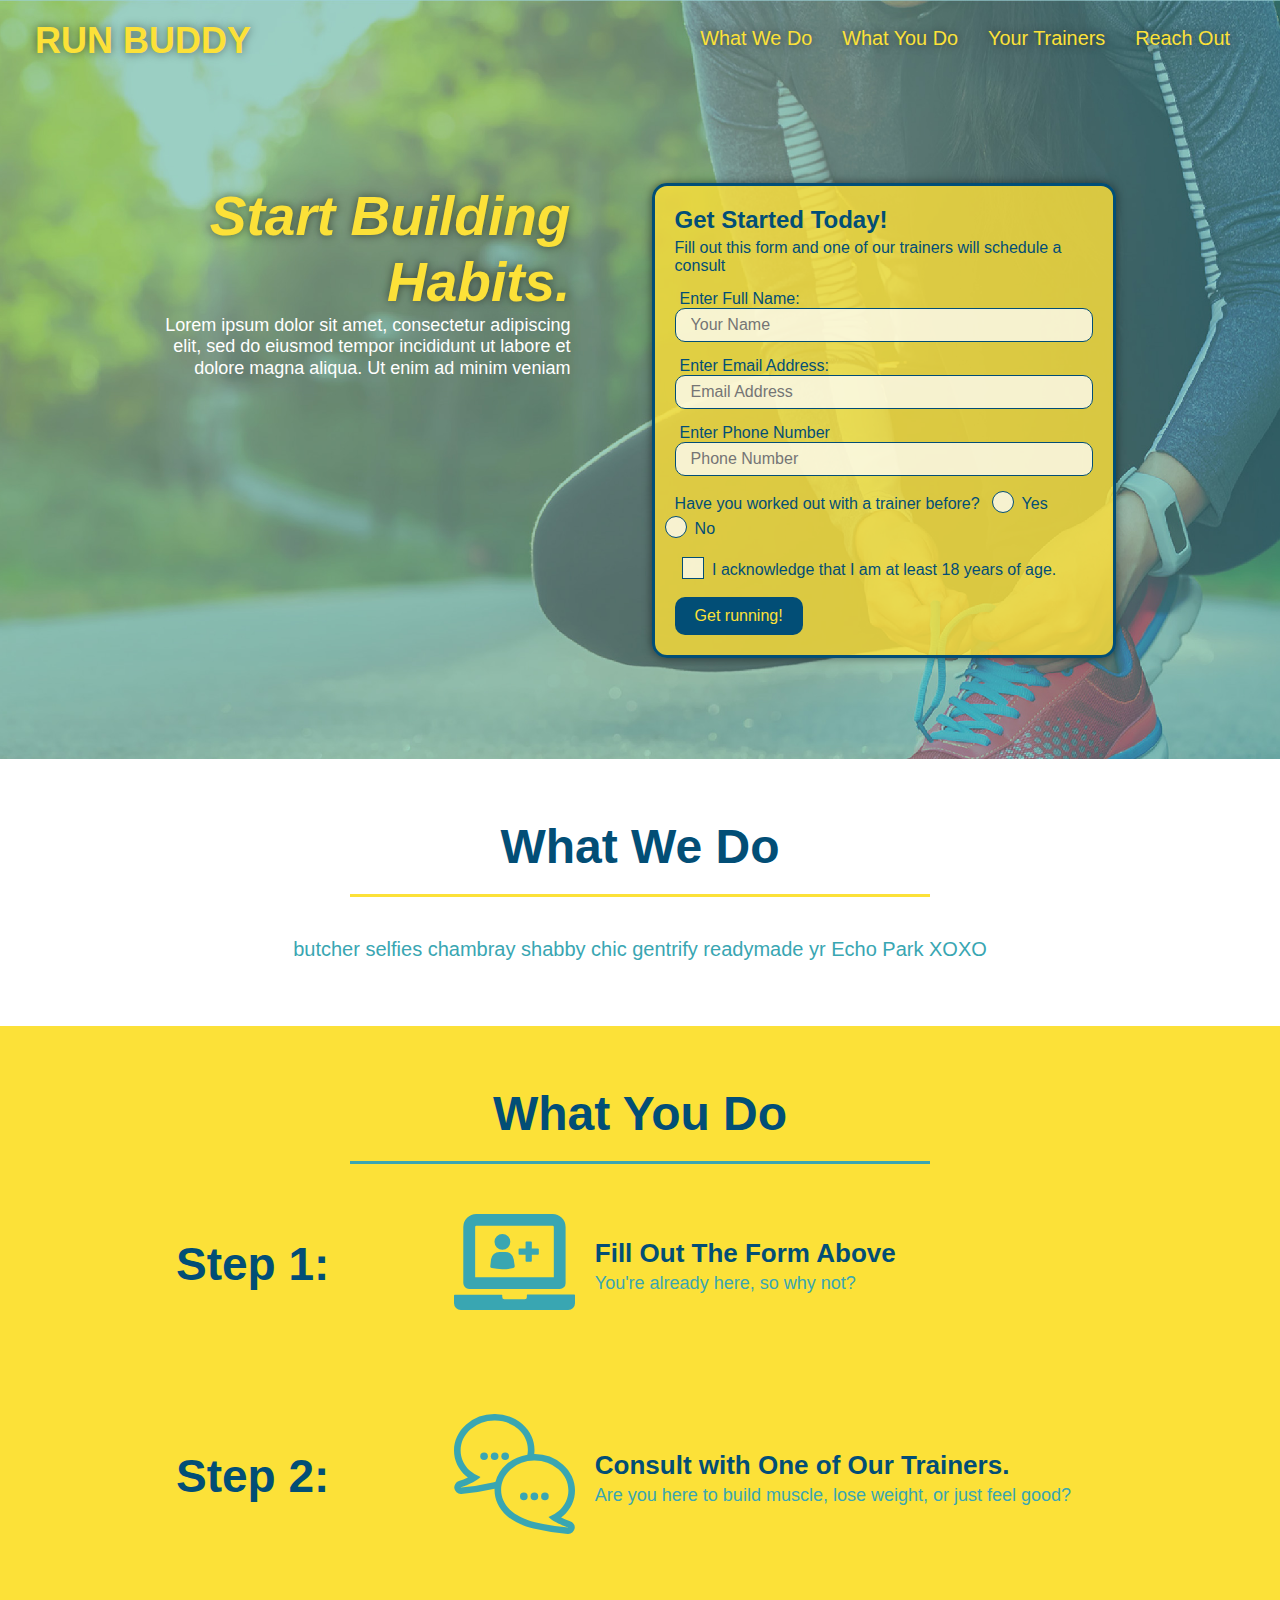
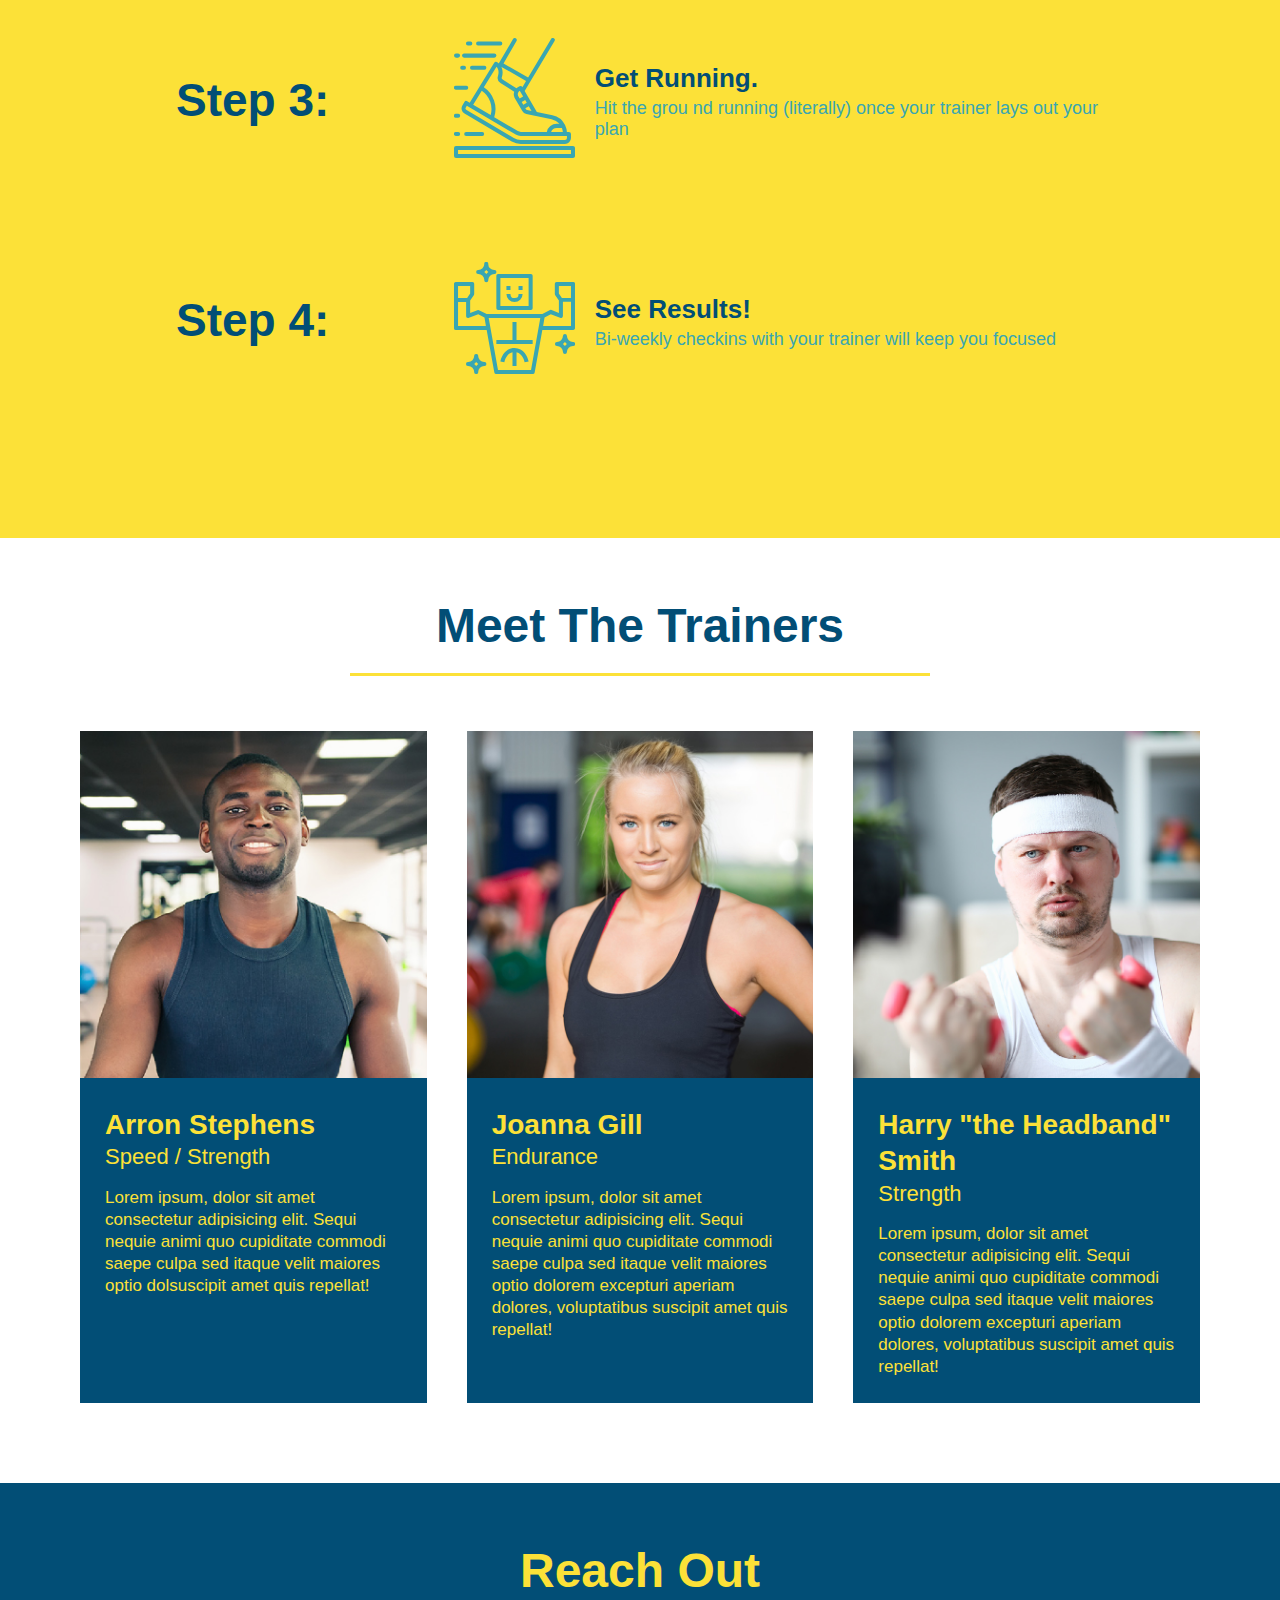
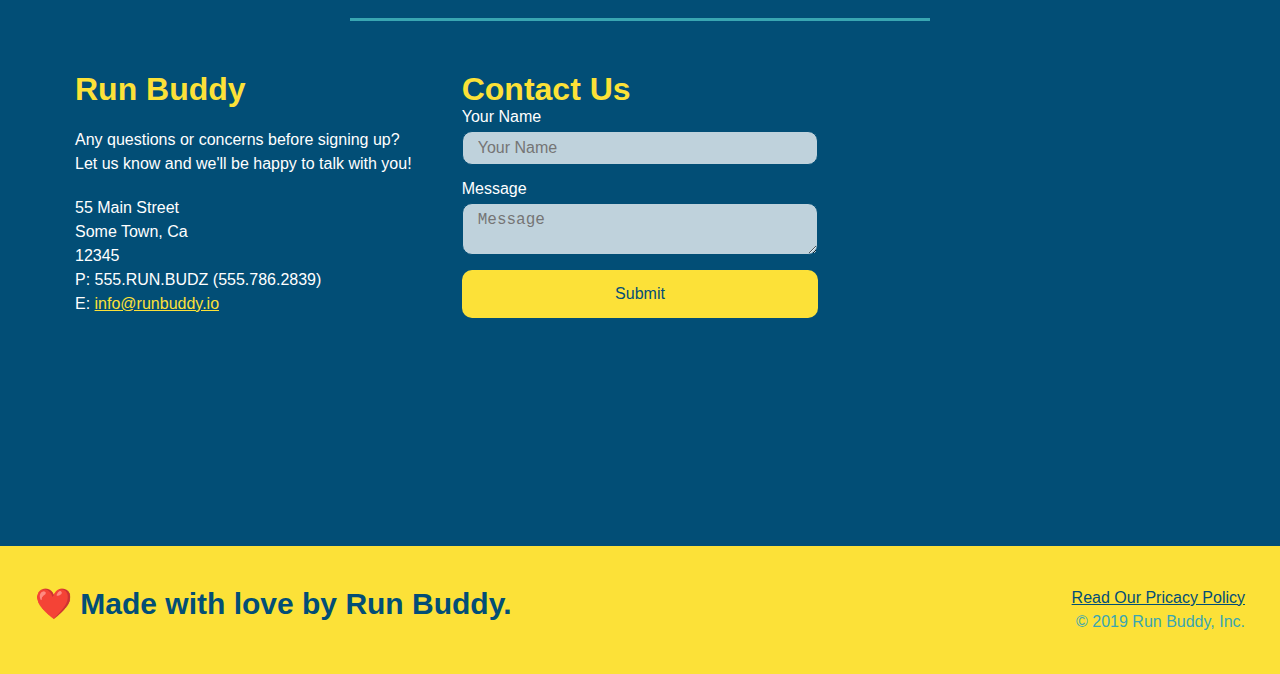
==== commit 12c8de93: "final css touches" ====
--- a/index.html
+++ b/index.html
@@ -58,17 +58,21 @@
         <input type="tel" placeholder="Phone Number" name="phone" id="phone" class="form-input">
         <p>
           Have you worked out with a trainer before?
+         <span class="radio-wrapper">
           <input type="radio" name="trainer-confirm" id="trainer-yes" />
           <label for="trainer-yes">Yes</label>
-          
+         </span>
+         <span class="radio-wrapper">
           <input type="radio" name="trainer-confirm" id="trainer-no" />
           <label for="trainer-no">No</label>
-        </p>
-        <p>
-          <label for="checkbox" >
-            I acknowledge that I am at least 18 years of age.
-          </label>
+         </span>
+        </p>
+        <p>
+          
+         <span class="checkbox-wrapper">
           <input type="checkbox" name="age-confirm" id="checkbox" />
+          <label for="checkbox" >I acknowledge that I am at least 18 years of age.</label>
+         </span>
         </p>
         <button type="submit">
           Get running!
--- a/assets/style.css
+++ b/assets/style.css
@@ -1,3 +1,9 @@
+:root {
+  --primary-color: #fce138;
+  --secondary-color: #024e76;
+  --tertiary-color: #39a6b2;
+}
+
 * {
   box-sizing: border-box;
   margin: 0;
@@ -5,7 +11,7 @@
 }
 
 body {
-  color: #39a6b2;
+  color: var(--tertiary-color);
   font-family: Helvetica, Arial, sans-serif;
 }
 
@@ -14,31 +20,31 @@
 
 header {
   padding: 20px 35px;
-  background-color: #39a6b2;
+  background-color: var(--tertiary-color);
   display: flex;
   justify-content: space-between;
   flex-wrap: wrap;
+  position: sticky;
   position: -webkit-sticky;
-  position: sticky;
   top: 0;
-  background-image: url('../images/hero-bg.jpg');
+  background-image: url("../images/hero-bg.jpg");
   background-size: cover;
-  background-position: center;
   background-attachment: fixed;
   background-position: 80%;
+  z-index: 9999;
 }
 
 header h1 {
   font-weight: bold;
   margin: 0;
   font-size: 36px;
-  color: #fce138;
+  color: var(--primary-color);
   text-shadow: 0 0 10px rgba(0, 0, 0, 0.5);
 }
 
 header a {
   text-decoration: none;
-  color: #fce138;
+  color: var(--primary-color);
 }
 
 header nav {
@@ -61,20 +67,19 @@
 }
 
 header nav ul li a:hover {
-  background: #fce138;
-  color: #024e76;
+  background: var(--primary-color);
+  color: var(--secondary-color);
   border-radius: 15px;
   text-shadow: none;
 }
 
-
 /* HEADER / NAVBAR STYLES END */
 
 
 
 /* FOOTER STYLES START */
 footer {
-  background: #fce138;
+  background: var(--primary-color);
   padding: 40px 35px;
   display: flex;
   justify-content: space-between;
@@ -83,7 +88,7 @@
 }
 
 footer h2 {
-  color: #024e76;
+  color: var(--secondary-color);
   font-size: 30px;
   margin: 0;
 }
@@ -94,7 +99,7 @@
 }
 
 footer a {
-  color: #024e76;
+  color: var(--secondary-color);
 }
 /* END FOOTER STYLES */
 
@@ -107,7 +112,6 @@
 .hero {
   background-image: url('../images/hero-bg.jpg');
   background-size: cover;
-  background-position: center;
   display: flex;
   justify-content: center;
   flex-wrap: wrap;
@@ -128,20 +132,23 @@
 .hero-cta h2 {
   font-style: italic;
   font-size: 55px;
-  color: #fce138;
+  color: var(--primary-color);
   text-shadow: 0 0 10px rgba(0, 0, 0, 0.5);
 }
 
-
 .hero-form {
-  border: 3px solid #024e76;
+  border: 3px solid var(--secondary-color);
+  background-color: rgba(255, 225, 56, 0.8);
   padding: 20px;
-  color: #024e76;
+  color: var(--secondary-color);
   width: 40%;
   margin: 3.5%;
+  border-radius: 15px;
   box-shadow: 0 0 10px rgba(0, 0, 0, 0.5);
-  background-color: 252 225 56 rgba(0,0,0,0.8);
-  border-radius: 15px;
+}
+
+.hero-form button:hover {
+  background-color: var(--tertiary-color);  
 }
 
 .hero-form h3 {
@@ -153,14 +160,20 @@
 }
 
 .form-input {
-  border: 1px solid #024e76;
+  border: 1px solid var(--secondary-color);
   display: block;
   padding: 7px 15px;
   font-size: 16px;
-  color: #024e76;
+  color: var(--secondary-color);
   width: 100%;
-  margin-bottom: 15px;
-  border-radius: 15px; 
+  margin-bottom: 15px; 
+  border-radius: 10px;
+  background-color: rgba(255,255,255, 0.75);
+}
+
+.form-input:focus {
+  background-color: rgba(255,255,255, 1);
+  outline: none;
 }
 
 .hero-form label {
@@ -168,16 +181,72 @@
 }
 
 .hero-form button {
-  color: #fce138;
-  background-color: #024e76;
+  color: var(--primary-color);
+  background-color: var(--secondary-color);
   border: none;
   padding: 10px 20px;
   font-size: 16px;
-  border-radius: 15px;
+  border-radius: 10px;
 } 
 
-.hero-form button:hover {
-  background-color: #39a6b2;
+.checkbox-wrapper input, .radio-wrapper input {
+  opacity: 0;
+}
+
+.checkbox-wrapper label, .radio-wrapper label {
+  position: relative;
+  left: 10px;
+  margin: 10px;
+  line-height: 1.6;
+}
+
+.checkbox-wrapper label::before, .radio-wrapper label::before {
+  content: "";
+  height: 20px;
+  width: 20px;
+  background: rgba(255, 255, 255, 0.75);  
+  border: 1px solid var(--secondary-color);  
+  position: absolute;
+  top: -4px;
+  left: -30px;
+}
+
+.radio-wrapper label::before {
+  border-radius: 50%;
+}
+
+.radio-wrapper label::after {
+  content: "";
+  height: 20px;
+  width: 20px;
+  border-radius: 50%;
+  background: var(--secondary-color);
+  position: absolute;
+  left: -29px;
+  top: -3px;
+  background-image: radial-gradient(circle, var(--tertiary-color), var(--secondary-color));
+}
+
+.checkbox-wrapper label::after {
+  content: "";
+  height: 6px;
+  width: 14px;
+  border-left: 2px solid var(--secondary-color);
+  border-bottom: 2px solid var(--secondary-color);
+  position: absolute;
+  left: -26px;
+  top: 1px;
+  transform: rotate(-58deg);
+}
+
+.checkbox-wrapper input + label::after, 
+.radio-wrapper input + label::after {
+  content: none;
+}
+
+.checkbox-wrapper input:checked + label::after, 
+.radio-wrapper input:checked + label::after {
+  content: "";
 }
 /* HERO STYLES END */
 
@@ -186,7 +255,7 @@
 .section-title {
   font-size: 48px;
   border-bottom: 3px solid;
-  color: #024e76;
+  color: var(--secondary-color);
   padding-bottom: 20px;
   text-align: center;
   margin: 0 auto 35px auto;
@@ -194,19 +263,18 @@
 }
 
 .primary-border {
-  border-color: #fce138;
+  border-color: var(--primary-color);
 }
 
 .secondary-border {
-  border-color: #39a6b2;
+  border-color: var(--tertiary-color);
 }
 /* SECTION TITLE STYLES END */
 
 /* WHAT WE DO STYLES */
-
 .intro p {
   line-height: 1.7;
-  color: #39a6b2;
+  color: var(--tertiary-color);
   width: 80%;
   margin: 0 auto;
   font-size: 20px;
@@ -217,7 +285,7 @@
 
 /* WHAT YOU DO STYLES START */
 .steps { 
-  background: #fce138;
+  background: var(--primary-color);
 }
 
 .step {
@@ -230,16 +298,12 @@
   justify-content: space-between;
 }
 
-.step:nth-child(even) {
-  border-bottom: 1px solid #39a6b2;
-}
-
-.step:not(:last-child) {
-  border-bottom: 1px solid #39a6b2;
+.step:last-child {
+  border-bottom: none;
 }
 
 .step h3 {
-  color: #024e76;
+  color: var(--secondary-color);
   font-size: 46px;
   flex: 1 30%;
 }
@@ -265,16 +329,15 @@
 }
 
 .step-text p {
-  color: #39a6b2;
+  color: var(--tertiary-color);
   font-size: 18px;
 }
 
 .step-text h4 {
   font-size: 26px;
   line-height: 1.5;
-  color: #024e76;
-}
-
+  color: var(--secondary-color);
+}
 /* WHAT YOU DO STYLES END */
 
 /* MEET THE TRAINERS START */
@@ -289,8 +352,8 @@
 .trainer {
   margin: 20px;
   flex: 1;
-  background: #024e76;
-  color: #fce138;
+  background: var(--secondary-color);
+  color: var(--primary-color);
 }
 
 .trainer img {
@@ -319,11 +382,11 @@
 
 /* REACH OUT STYLES START */
 .contact {
-  background: #024e76;
+  background: var(--secondary-color);
 }
 
 .contact h2 {
-  color: #fce138;
+  color: var(--primary-color);
 }
 
 .contact-info {
@@ -346,7 +409,7 @@
 }
 
 .contact-info h3 {
-  color: #fce138;
+  color: var(--primary-color);
   font-size: 32px;
 }
 
@@ -358,58 +421,42 @@
 }
 
 .contact-form input, .contact-form textarea {
-  border: 1px solid #024e76;
+  border: 1px solid var(--secondary-color);
   display: block;
   padding: 7px 15px;
   font-size: 16px;
-  color: #024e76;
+  color: var(--secondary-color);
   width: 100%;
   margin-bottom: 15px;
   margin-top: 5px;
-  border-radius: 15px;
-  
+  border-radius: 10px;
+  background-color: rgba(255,255,255, 0.75);
+}
+
+.contact-form input:focus, .contact-form textarea:focus {
+  background-color: rgba(255,255,255, 1);
+  outline: none;
 }
 
 .contact-form button {
   width: 100%;
   border: none;
-  background: #fce138;
-  color: #024e76;
+  background: var(--primary-color);
+  color: var(--secondary-color);
   text-align: center;
   padding: 15px 0;
   font-size: 16px;
-  border-radius: 15px;
+  border-radius: 10px;
 }
 
 .contact-form button:hover {
-  color: #fce138;
-  background: #39a6b2;
-}
-
-.contact-form input, .contact-form textarea {
-  background-color: rgba(255,255,255,0.75);
-  outline: none;
-}
-
-.contact-form input:focus, .contact-form textarea:focus {
-  background-color: rgba(255,255,255,1);
-}
-
-
-.form-input:focus {
-  background-color: rgba(255,255,255,0.75);
-}
-
-.form-input:focus {
-  background-color: rgba(255,255,255,1);
-  outline: none;
+  color: var(--primary-color);
+  background: var(--tertiary-color);
 }
 
 .contact-info a {
-  color: #fce138;
-}
-
-
+  color: var(--primary-color);
+}
 /* REACH OUT STYLES END */
 
 /* UTILITIES */
@@ -501,6 +548,10 @@
   .step-text {
     flex: 100%;  
   }
+
+  .trainer-bio h3, .trainer-bio h4 {
+    display: block;
+  }
 }
 
 /* MEDIA QUERY FOR MOBILE PHONES AND SMALLER */
@@ -532,4 +583,4 @@
   .contact-form {
     order: 3;
   }
-}+}
